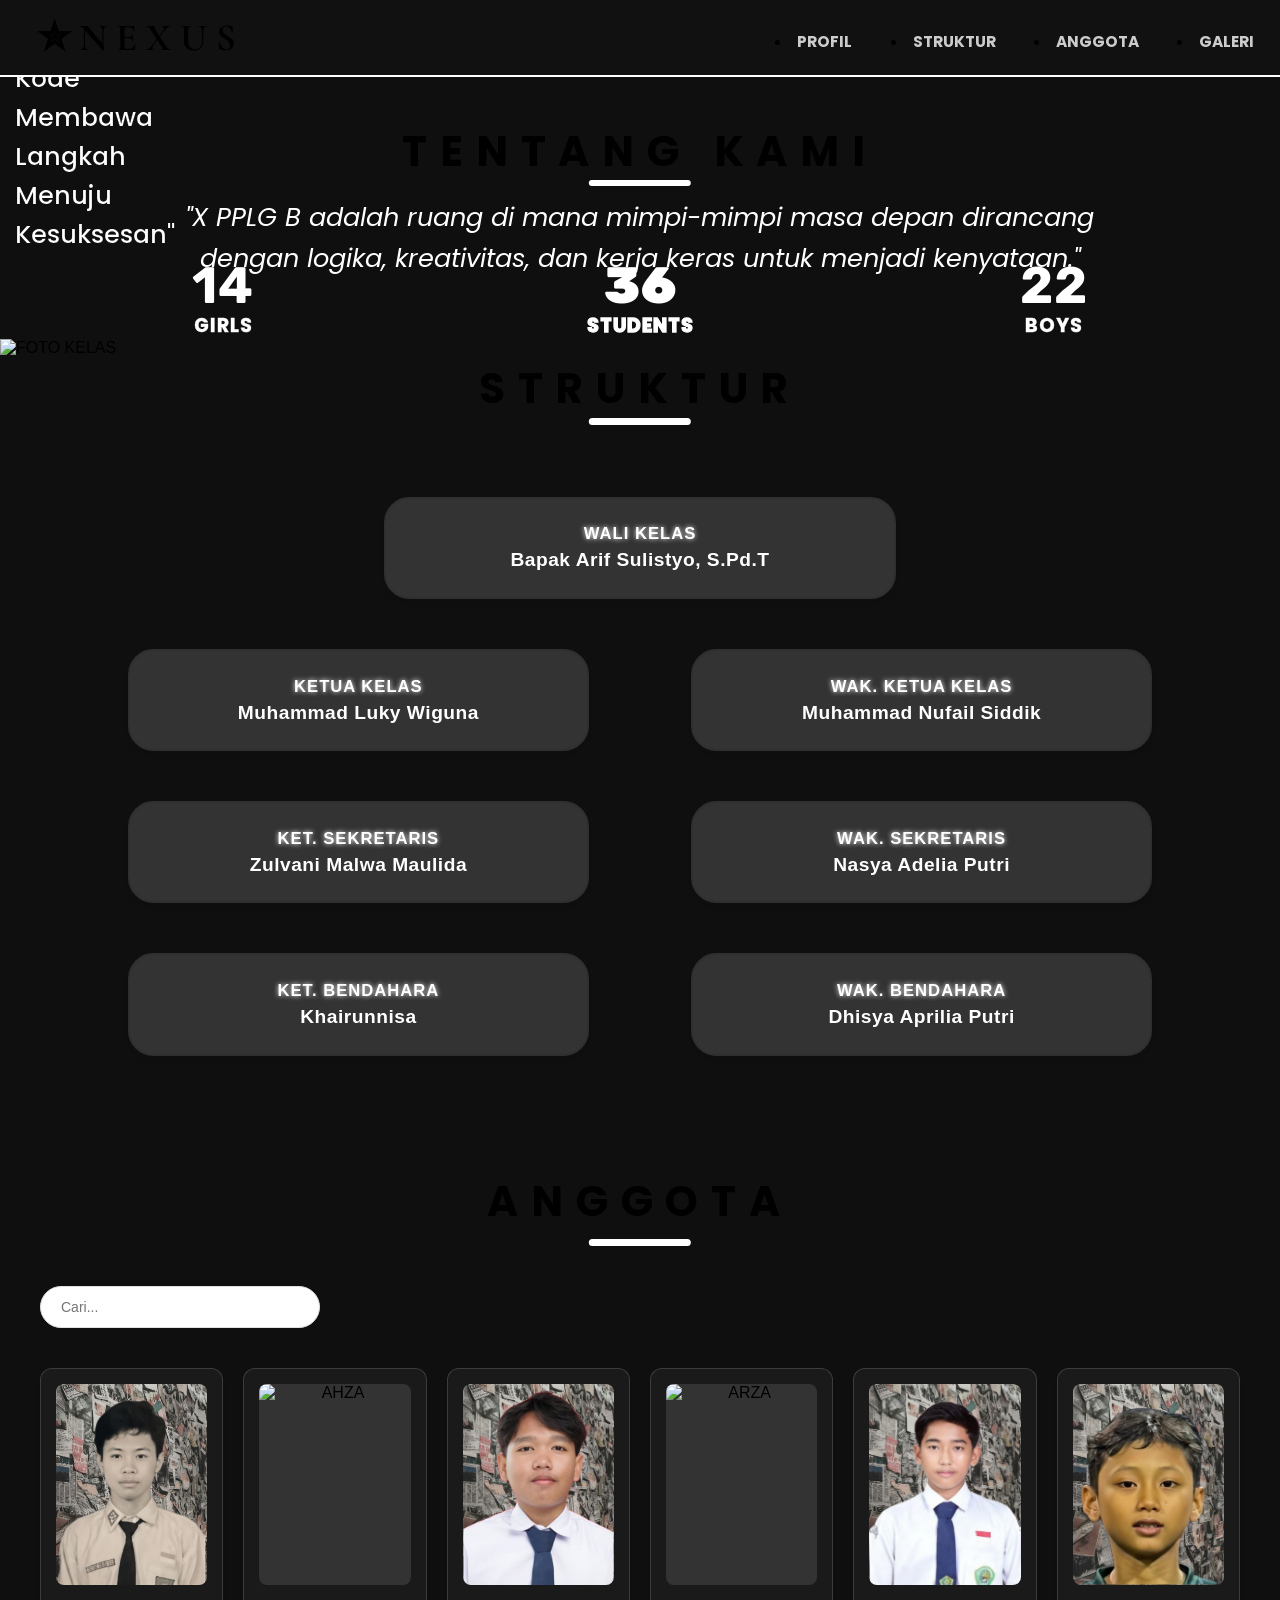
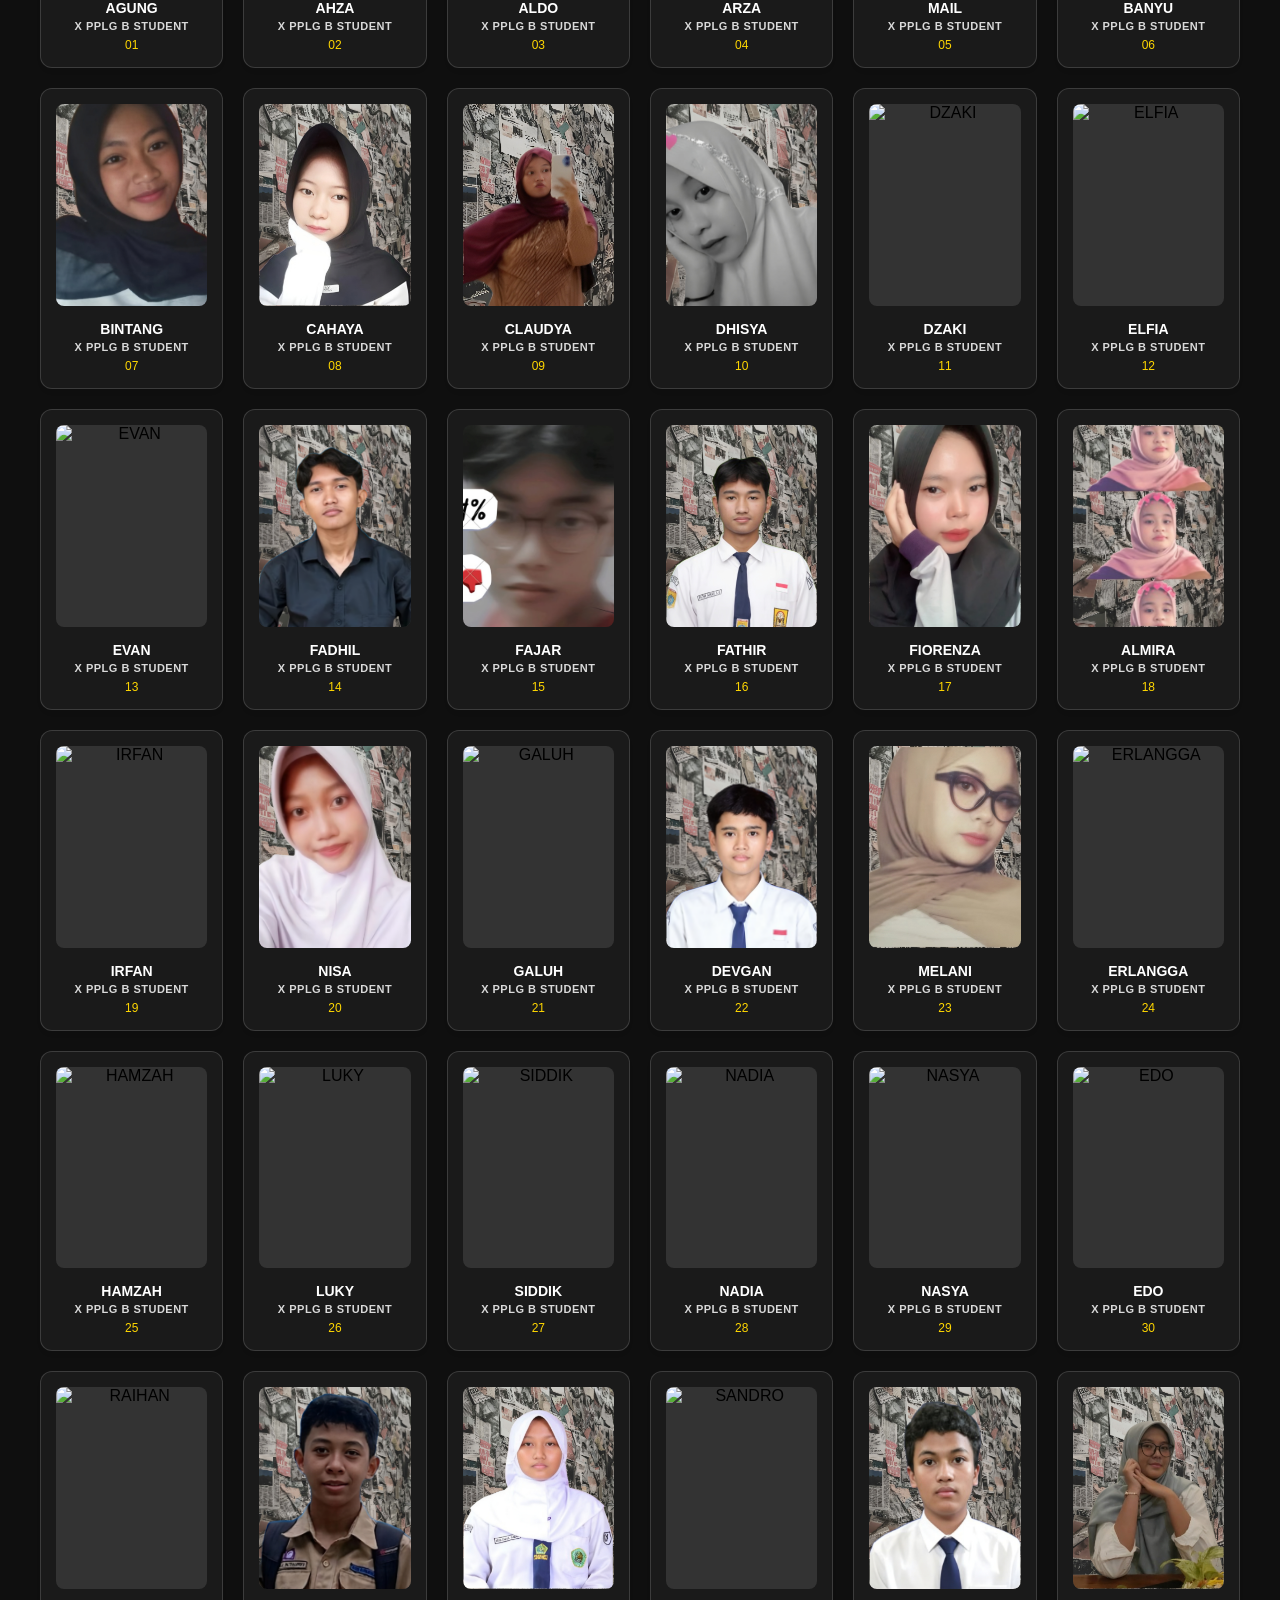
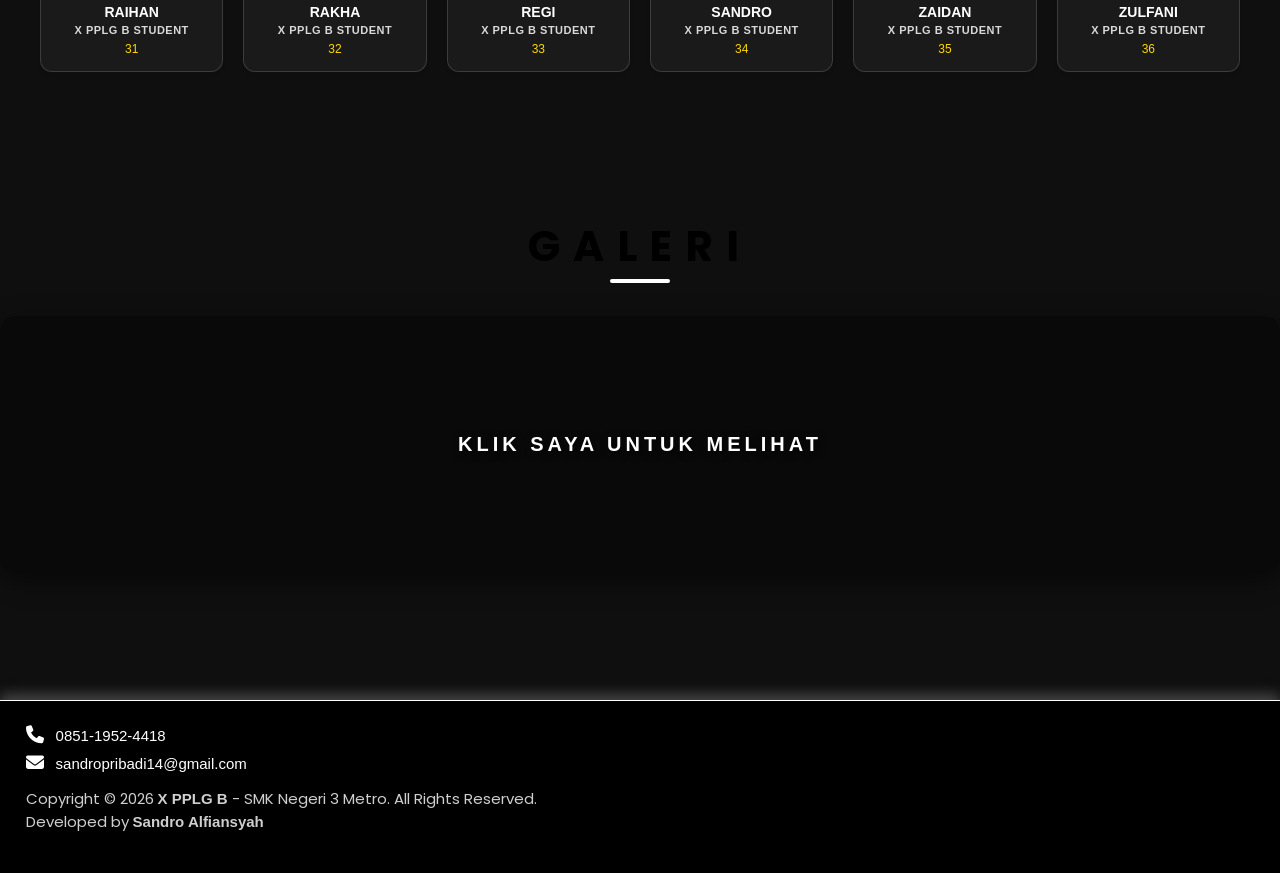
==== index.html @ f5f644b6 "Rename head.html to index.html" ====
<!DOCTYPE html>
<html lang="id">
<head>
  <meta charset="UTF-8">
  <meta name="viewport" content="width=device-width, initial-scale=1.0">
  <meta http-equiv="X-UA-Compatible" content="ie=edge">
  <link rel="stylesheet" href="style.css">
  <link rel="stylesheet" href="https://cdnjs.cloudflare.com/ajax/libs/font-awesome/6.7.2/css/all.min.css">
  <title>Nexus X PPLG B SMKN 3 Metro | Anggota Kelas, Perangkat & Galeri Foto</title>
   <meta name="description" content="Website resmi kelas X PPLG B Nexus SMKN 3 Metro yang berisi daftar anggota siswa, perangkat kelas, galeri foto, jadwal, dan informasi kelas.">
   <meta name="keywords" content="Nexus X PPLG B, SMKN 3 Metro, PPLG, anggota kelas, perangkat kelas, galeri foto">
   <meta name="author" content=" nexus x pplg b smk negeri 3 metro">
</head>
<body>
  <header class="head">
     <nav class="navbar">
      <li><a href="#profil"> PROFIL</a></li>
      <li><a href="#struktur"> STRUKTUR</a></li>
      <li><a href="#anggota"> ANGGOTA</a></li>
      <li><a href="#galeri"> GALERI</a></li>
    </nav>
  <div class="kelas">✮ N E X U S</div>
  </header>
  <section id="profil">
     <div class="foto1">
       <img src="/png/foto-kelas.png" alt="foto-kelas">
       <p class="p0">OFFICIAL WEBSITE</p>
       <p class="p1">WELCOME TO</p>
       <p class="p2">X PPLG 2</p>
       <p class="p3">ANGKATAN <span class="tahun">2026/2027</span></p>
       <div class="instagram">
         <a href="https://www.instagram.com/nexusclassb._?igsh=MXdsYm1zbzM0ajNnZg== target="_blank class="logo-instagram">
         </a>
         <a href="" target="_blank" class="logo-tiktok"></a>
        </div>
       <p class="kata-kata">"Setiap Baris Kode Membawa Langkah Menuju Kesuksesan"</p>
     </div>
     <div class="tentang-kami">
       <p class="tentang">TENTANG KAMI</p>
       <p class="kata1">"X PPLG B adalah ruang di mana mimpi-mimpi masa depan dirancang dengan logika, kreativitas, dan kerja keras untuk menjadi kenyataan."</p>
     </div>
     <div class="data-siswa">
       <img src="/png/foto-kelas2.png" alt="FOTO KELAS">
       <div class="total1">
          <h1 class="angka1">36</h1>
          <p class="siswa1">STUDENTS</p>
       </div>
       <div class="total2">
           <h1 class="girl1">14</h1>
           <p class="girl2">GIRLS</p>
       </div>
       <div class="total3">
         <h1 class="boys1">22</h1>
         <p class="boys2">BOYS</p>
       </div>
     </div>
  </section>
  <section id="struktur">
    <div class="struktur1">
      <p class="struktur2">STRUKTUR</p>
    </div>
    <div class="struktur3">
      <div class="chart-container">
        <div class="row row-1">
            <div class="card">
                <div class="role">Wali Kelas</div>
                <div class="name"> Bapak Arif Sulistyo, S.Pd.T</div>
            </div>
        </div>

        <div class="row row-2">
            <div class="card">
                <div class="role">Ketua Kelas</div>
                <div class="name">Muhammad Luky Wiguna</div>
            </div>
            <div class="card">
                <div class="role">Wak. Ketua Kelas</div>
                <div class="name">Muhammad Nufail Siddik</div>
            </div>
        </div>

        <div class="row row-3">
            <div class="card">
                <div class="role">Ket. Sekretaris</div>
                <div class="name">Zulvani Malwa Maulida</div>
            </div>
            <div class="card">
                <div class="role">Wak. Sekretaris</div>
                <div class="name">Nasya Adelia Putri</div>
            </div>
        </div>

        <div class="row row-4">
            <div class="card">
                <div class="role">Ket. Bendahara</div>
                <div class="name">Khairunnisa</div>
            </div>
            <div class="card">
                <div class="role">Wak. Bendahara</div>
                <div class="name">Dhisya Aprilia Putri</div>
            </div>
        </div>
    </div>
    </div>
  </section>
  <section id="anggota">
    <div class="anggota1">
      <p class="anggota2">ANGGOTA</p>
    </div>
    <div class="container">
        <div class="top-section">
            <div class="search-area">
                <input type="text" placeholder="Cari...">
            </div>
        </div>

        <div class="grid-squad">
            
            <div class="card">
                <div class="photo-frame">
                    <img src="/siswa/agung.png" alt="AGUNG">
                </div>
                <div class="member-name">AGUNG</div>
                <div class="member-role">X PPLG B Student</div>
                <div class="member-absen">01</div>
            </div>

            <div class="card">
                <div class="photo-frame">
                    <img src="/siswa/ahza.png" alt="AHZA">
                </div>
                <div class="member-name">AHZA</div>
                <div class="member-role">X PPLG B Student</div>
                <div class="member-absen">02</div>
            </div>

            <div class="card">
                <div class="photo-frame">
                    <img src="/siswa/aldo.png" alt="ALDO">
                </div>
                <div class="member-name">ALDO</div>
                <div class="member-role">X PPLG B Student</div>
                <div class="member-absen">03</div>
            </div>

            <div class="card">
                <div class="photo-frame">
                    <img src="/siswa/arza.png" alt="ARZA">
                </div>
                <div class="member-name">ARZA</div>
                <div class="member-role">X PPLG B Student</div>
                <div class="member-absen">04</div>
            </div>

            <div class="card">
                <div class="photo-frame">
                    <img src="/siswa/mail.png" alt="MAIL">
                </div>
                <div class="member-name">MAIL</div>
                <div class="member-role">X PPLG B Student</div>
                <div class="member-absen">05</div>
            </div>
            <div class="card">
                <div class="photo-frame">
                    <img src="/siswa/banyu.png" alt="BANYU">
                </div>
                <div class="member-name">BANYU</div>
                <div class="member-role">X PPLG B Student</div>
                <div class="member-absen">06</div>
            </div>
            <div class="card">
                <div class="photo-frame">
                    <img src="/siswa/bintang.png" alt="BINTANG">
                </div>
                <div class="member-name">BINTANG</div>
                <div class="member-role">X PPLG B Student</div>
                <div class="member-absen">07</div>
            </div>            
            <div class="card">
                <div class="photo-frame">
                    <img src="/siswa/cahaya.png" alt="CAHAYA">
                </div>
                <div class="member-name">CAHAYA</div>
                <div class="member-role">X PPLG B Student</div>
                <div class="member-absen">08</div>
            </div>
            <div class="card">
                <div class="photo-frame">
                    <img src="/siswa/claudya.png" alt="CLAUDYA">
                </div>
                <div class="member-name">CLAUDYA</div>
                <div class="member-role">X PPLG B Student</div>
                <div class="member-absen">09</div>
            </div>
            <div class="card">
                <div class="photo-frame">
                    <img src="/siswa/dihsya.jpg" alt="DHISYA">
                </div>
                <div class="member-name">DHISYA</div>
                <div class="member-role">X PPLG B Student</div>
                <div class="member-absen">10</div>
            </div>
            <div class="card">
                <div class="photo-frame">
                    <img src="/siswa/dzaki.png" alt="DZAKI">
                </div>
                <div class="member-name">DZAKI</div>
                <div class="member-role">X PPLG B Student</div>
                <div class="member-absen">11</div>
            </div>
            <div class="card">
                <div class="photo-frame">
                    <img src="/siswa/elfia.png" alt="ELFIA">
                </div>
                <div class="member-name">ELFIA</div>
                <div class="member-role">X PPLG B Student</div>
                <div class="member-absen">12</div>
            </div>
            <div class="card">
                <div class="photo-frame">
                    <img src="/siswa/ervan.png" alt="EVAN">
                </div>
                <div class="member-name">EVAN</div>
                <div class="member-role">X PPLG B Student</div>
                <div class="member-absen">13</div>
            </div>
            <div class="card">
                <div class="photo-frame">
                    <img src="/siswa/fadhil.png" alt="FADHIL">
                </div>
                <div class="member-name">FADHIL</div>
                <div class="member-role">X PPLG B Student</div>
                <div class="member-absen">14</div>
            </div>
            <div class="card">
                <div class="photo-frame">
                    <img src="/siswa/fajar.png" alt="FAJAR">
                </div>
                <div class="member-name">FAJAR</div>
                <div class="member-role">X PPLG B Student</div>
                <div class="member-absen">15</div>
            </div>
            <div class="card">
                <div class="photo-frame">
                    <img src="/siswa/fathir.png" alt="FATHIR">
                </div>
                <div class="member-name">FATHIR</div>
                <div class="member-role">X PPLG B Student</div>
                <div class="member-absen">16</div>
            </div>
            <div class="card">
                <div class="photo-frame">
                    <img src="/siswa/fiorenza.png" alt="FIORENZA">
                </div>
                <div class="member-name">FIORENZA</div>
                <div class="member-role">X PPLG B Student</div>
                <div class="member-absen">17</div>
            </div>
            <div class="card">
                <div class="photo-frame">
                    <img src="/siswa/almira.png" alt="ALMIRA">
                </div>
                <div class="member-name">ALMIRA</div>
                <div class="member-role">X PPLG B Student</div>
                <div class="member-absen">18</div>
            </div>
            <div class="card">
                <div class="photo-frame">
                    <img src="/siswa/irfan.png" alt="IRFAN">
                </div>
                <div class="member-name">IRFAN</div>
                <div class="member-role">X PPLG B Student</div>
                <div class="member-absen">19</div>
            </div>
            <div class="card">
                <div class="photo-frame">
                    <img src="/siswa/nisa.png" alt="NISA">
                </div>
                <div class="member-name">NISA</div>
                <div class="member-role">X PPLG B Student</div>
                <div class="member-absen">20</div>
            </div>
            <div class="card">
                <div class="photo-frame">
                    <img src="/siswa/galuh.png" alt="GALUH">
                </div>
                <div class="member-name">GALUH</div>
                <div class="member-role">X PPLG B Student</div>
                <div class="member-absen">21</div>
            </div>
            <div class="card">
                <div class="photo-frame">
                    <img src="/siswa/devgan.png" alt="DEVGAN">
                </div>
                <div class="member-name">DEVGAN</div>
                <div class="member-role">X PPLG B Student</div>
                <div class="member-absen">22</div>
            </div>
            <div class="card">
                <div class="photo-frame">
                    <img src="/siswa/melani.png" alt="MELANI">
                </div>
                <div class="member-name">MELANI</div>
                <div class="member-role">X PPLG B Student</div>
                <div class="member-absen">23</div>
            </div>
            <div class="card">
                <div class="photo-frame">
                    <img src="/siswa/erlangga.png" alt="ERLANGGA">
                </div>
                <div class="member-name">ERLANGGA</div>
                <div class="member-role">X PPLG B Student</div>
                <div class="member-absen">24</div>
            </div>
            <div class="card">
                <div class="photo-frame">
                    <img src="/siswa/hamzah.png" alt="HAMZAH">
                </div>
                <div class="member-name">HAMZAH</div>
                <div class="member-role">X PPLG B Student</div>
                <div class="member-absen">25</div>
            </div>
            <div class="card">
                <div class="photo-frame">
                    <img src="/siswa/luky.png" alt="LUKY">
                </div>
                <div class="member-name">LUKY</div>
                <div class="member-role">X PPLG B Student</div>
                <div class="member-absen">26</div>
            </div>
            <div class="card">
                <div class="photo-frame">
                    <img src="/siswa/siddik.png" alt="SIDDIK">
                </div>
                <div class="member-name">SIDDIK</div>
                <div class="member-role">X PPLG B Student</div>
                <div class="member-absen">27</div>
            </div>
            <div class="card">
                <div class="photo-frame">
                    <img src="/siswa/nadia.png" alt="NADIA">
                </div>
                <div class="member-name">NADIA</div>
                <div class="member-role">X PPLG B Student</div>
                <div class="member-absen">28</div>
            </div>
            <div class="card">
                <div class="photo-frame">
                    <img src="/siswa/nasya.png" alt="NASYA">
                </div>
                <div class="member-name">NASYA</div>
                <div class="member-role">X PPLG B Student</div>
                <div class="member-absen">29</div>
            </div>
            <div class="card">
                <div class="photo-frame">
                    <img src="/siswa/edo.png" alt="EDO">
                </div>
                <div class="member-name">EDO</div>
                <div class="member-role">X PPLG B Student</div>
                <div class="member-absen">30</div>
            </div>
            <div class="card">
                <div class="photo-frame">
                    <img src="/siswa/raihan.png" alt="RAIHAN">
                </div>
                <div class="member-name">RAIHAN</div>
                <div class="member-role">X PPLG B Student</div>
                <div class="member-absen">31</div>
            </div>
            <div class="card">
                <div class="photo-frame">
                    <img src="/siswa/rakha.png" alt="RAKHA">
                </div>
                <div class="member-name">RAKHA</div>
                <div class="member-role">X PPLG B Student</div>
                <div class="member-absen">32</div>
            </div>
            <div class="card">
                <div class="photo-frame">
                    <img src="/siswa/regi.png" alt="REGI">
                </div>
                <div class="member-name">REGI</div>
                <div class="member-role">X PPLG B Student</div>
                <div class="member-absen">33</div>
            </div>
            <div class="card">
                <div class="photo-frame">
                    <img src="/siswa/sandro.png" alt="
                    SANDRO">
                </div>
                <div class="member-name">SANDRO</div>
                <div class="member-role">X PPLG B Student</div>
                <div class="member-absen">34</div>
            </div>
            <div class="card">
                <div class="photo-frame">
                    <img src="/siswa/zaidan.png" alt="ZAIDAN">
                </div>
                <div class="member-name">ZAIDAN</div>
                <div class="member-role">X PPLG B Student</div>
                <div class="member-absen">35</div>
            </div>
            <div class="card">
                <div class="photo-frame">
                    <img src="/siswa/zulfani.png" alt="ZULFANI">
                </div>
                <div class="member-name">ZULFANI</div>
                <div class="member-role">X PPLG B Student</div>
                <div class="member-absen">36</div>
            </div>
        </div>
    </div>
  </section>
  <section id="galeri">
    <div class="galeri1">
      <p class="galeri2">GALERI</p>
      </div>
      <a href="https://drive.google.com/drive/folders/1QvJP_vHhAz7s9W4N7NIFPD74u-HfNa0y" target="_blank" class="gallery-card">
           <span class="gallery-title">KLIK SAYA UNTUK MELIHAT</span>
                </a>
  </section>
  <footer class="footer">
    <div class="footer-content">
        <div class="contact">
            <a href="https://wa.me/6285119524418" class="contact-item">
              <i class="fa-solid fa-phone"></i>
                <span>0851-1952-4418</span>
            </a>
            <a href="mailto:sandropribadi14@gmail.com" class="contact-item">
                <i class="fa-solid fa-envelope"></i>
                <span>sandropribadi14@gmail.com</span>
            </a>
        </div>
        <p class="copyright">
           Copyright &copy; 2026 <strong>X PPLG B</strong> - SMK Negeri 3 Metro. All Rights Reserved.<br>Developed by <strong>Sandro Alfiansyah</strong></p>
        </p>
    </div>
</footer>
</body>
<script src="main.js"></script>
</html>
---- style.css ----
@import url('https://fonts.googleapis.com/css2?family=Cormorant+Garamond:wght@700&family=Poppins:wght@400;600&display=swap');
@import url('https://fonts.googleapis.com/css2?family=Poppins:wght@400;500;600;700;800&display=swap');
@import url('https://fonts.googleapis.com/css2?family=Anton&display=swap');
@import url('https://fonts.googleapis.com/css2?family=Rubik:wght@900&display=swap');
@import url('https://fonts.googleapis.com/css2?family=Poppins:wght@700&display=swap');
*{
    margin: 0;
    padding: 0;
    box-sizing: border-box;
}
@keyframes warna1{
    0%{
        color: #FFFFFF;
        -webkit-text-stroke: 1.5px #FFFFFF;
        text-shadow: 0 0 5px #FFFFFF,
                     0 0 10px #FFFFFF,
                     0 0 15x #FFFFFF;
    }
    50%{
       color:   #9E9E9E;
       -webkit-text-stroke: 1.5px  #9E9E9E;
       text-shadow: 0 0 5px  #9E9E9E,
                    0 0 10px  #9E9E9E,
                    0 0 15px #9E9E9E;
    }
    100%{
        color: #FFFFFF;
        -webkit-text-stroke: 1.5px #FFFFFF;
        text-shadow: 0 0 5px #FFFFFF ,
                     0 0 10px #FFFFFF,
                     0 0 15px #FFFFFF;
                    
    }
}
.head{
   z-index: 1000;
   position: relative;
   width:100%;
   min-height: 6vw;
   background: #111111;
   display:flex;
   align-items:center;
   justify-content:flex-start;
   padding:0 2%;
   position:fixed;
   top:0;
   left:0;
   border-bottom: 0.2vw solid #ffffff;
}
.kelas{
    font-family: 'Cormorant Garamond', serif;
    font-size: 3vw;
    padding-left: auto;
    position: absolute;
    justify-content: flex-start;
    display: flex;
    padding: 0 1%;
    animation: warna1 9s infinite;
    font-weight: bold;
}
.navbar{
  position: fixed;
  display: flex;
  gap: 3vw;
  margin-left: auto;
  position: absolute;
  margin-top: 8px;
  justify-content: flex-end;
  right: 0;
  padding: 0 2%;
}
.navbar a{
  list-style: none;
  position: relative;
  text-decoration: none;
  color: white;
  font-size: clamp(13px, 1.2vw, 25px);
  font-family: 'Poppins', sans-serif;
  font-weight: bold;
  text-transform: capitalize;
  transition: 0.5s;
}
.navbar a{
  position: relative;
  color: #ccc;
  text-decoration: none;
  transition: 0.3s;
}
.navbar a::after{
  content: "";
  position: absolute;
  left: 0;
  bottom: 1%;
  width: 0;
  height: 10%;
  background: #fff;
  transition: 0.3s;
}
.navbar a:hover{
    color: #fff;
}
.navbar a:hover::after,
.navbar a.aktive::after{
    width: 100%;
}
.profil{
  position: relative;
  display: inline-block;
  width: clamp(50px, 5vw, 50px);
}
.welcome{
  position: relative;
}
.foto1 img{
 position: relative;
 width: 100%;
 display: block;
 background: black;
}
.p1{
  font-family: 'Anton', sans-serif;
  display: flex;
  position: absolute;
  -webkit-text-stroke: 2px white;
  font-size: 6vw;
  letter-spacing: 1vw;
  color: white;
  top: 50%;
  left: 50%;
  transform: translate(-50%, -50%);
}
.p2{
  font-family: 'Anton', sans-serif;
  display: flex;
  position: absolute;
  -webkit-text-stroke: 2px white;
  font-size: 5.5vw;
  letter-spacing: 1vw;
  top: 67%;
  left: 50%;
  transform: translate(-50%, -67%);
  animation: warna3 9s infinite;
}
.p3{
  font-family: 'Anton', sans-serif;
  display: flex;
  position: absolute;
  color: white;
  -webkit-text-stroke: 0.5% white;
  font-size: 1.5vw;
  letter-spacing: 0.2vw;
  text-align: center;
  top: 75%;
  left: 50%;
  transform: translate(-50%, -75%);
}
.foto1{
  position: relative;
  display: inline-block;
}
.p0{
  position: absolute;
  color:  #14B8A6;
  font-family: 'Poppins', sans-serif;
  font-weight: 700;
  display: flex;
  left: 50%;
  transform: translate(-50%, -50%);
  top: 37%;
  -webkit-text-stroke: 0.01px white;
  font-size: 1.9vw;
  border: 2px solid #14B8A6;
  background: #00000080;
  padding-right: 2vw;
  padding-left: 2vw;
  padding-bottom: 0.3vw;
  padding-top: 0.3vw;
  border-radius: 5vw;
}
.logo-instagram{
  position: absolute;
  background-image: url('/png/logo-ig.png');
  background-position: flex-start;
  background-size: cover;
  display: block;
  aspect-ratio: 1/1;
  width: 5vw;
  margin-top: -12vw;
  margin-left: 43vw;
  border-radius: 3vw;
  opacity: 0.8;
}
.logo-tiktok{
  position: absolute;
  background-image: url('/png/tiktok-logo.png');
  background-position: flex-start;
  background-size: cover;
  display: block;
  aspect-ratio: 1/1;
  width: 5vw;
  margin-top: -12vw;
  margin-left: 52vw;
  border-radius: 3vw;
  opacity: 0.8;
}
.kata-kata{
  position: absolute;
  -webkit-text-stroke: 0.2px black;
  top: 80%; 
 transform: translate(-50%, -50%);
  left: 50%;
  text-align: center;
  width: 100%;
  font-family: 'Poppins', sans-serif;
  font-weight: 500;
  color: white;
  font-size: 2vw;
  padding: 0 15px; 
  box-sizing: border-box;
  margin-top: 8vw;
}
body{
  background: #0F0F0F;
}
.tentang-kami {
  text-align: center;
  padding-top: 8%;
  padding-bottom: 50px;
  width: 100%;
}
.tentang {
  letter-spacing: 1vw;
  font-size: 3.3vw;
  font-family: 'Poppins', sans-serif;
  font-weight: 700;
  text-align: center;
  animation: warna3 9s infinite;
  display: inline-block;
  position: relative;
  padding-bottom: 0.2vw;
  margin-bottom: 1px;
}

@keyframes warna3 {
    0%   { color: #FFFFFF; -webkit-text-stroke: 1.3px #FFFFFF; }
    50%  { color: #9E9E9E;    -webkit-text-stroke: 1.3px #9E9E9E; }
    100% { color: #FFFFFF; -webkit-text-stroke: 1.3px #FFFFFF; }
}
.tentang::after {
    content: "";
    position: absolute;
    left: 50%;
    transform: translateX(-50%);
    bottom: 0;
    width: 8vw;
    height: 0.5vw;
    color: #ffffff;
    border-radius: 10px;
    background: #ffffff;
    animation: warna4 9s infinite;
}
@keyframes warna4 {
    0% {
        background: #ffffff;
    }
    50% {
        background: #9E9E9E;
    }
    100% {
        background: #ffffff;
    }
}
.kata1 {
  font-family: 'Poppins', sans-serif;
  color: white; 
  font-size: 2vw;
  max-width: 78%;
  margin: 10px auto;
  line-height: 1.6;
  padding: 0 15px;
  font-style: italic;
}
.data-siswa{
  position: relative;
  display: inline-block;
  margin-top: -8%;
  width: 100vw;
}
.data-siswa img{
 position: relative;
 width: 100%;
 height: auto;
 align-items: center;
 display: block;
 margin-top: 8%;
}
.total1{
  position: absolute;
  top: 50%;
  left: 50%;
  transform: translate(-50%, -50%);
  color: white;
}
.angka1{
  font-family: "Rubik", sans-serif;
  font-weight: 900;
  font-size: 4vw;
  letter-spacing: 1px;
  color: #fff;
  text-align: center;
}
.siswa1{
  font-family: "Poppins", sans-serif;
  font-weight: 700;
  font-size: 1.5vw;
  letter-spacing: 1px;
  text-align: center;
  color: white;
  margin-top: -5px;
 -webkit-text-stroke: 0.1vw white;
}
.total2{
 position: absolute;
 top: 50%;
 left: 15%;
 transform: translateY(-50%);
}
.girl1{
  font-family: "Rubik", sans-serif;
  font-weight: bold;
  font-size: 4vw;
  letter-spacing: 1px;
  color: #fff;
}
.girl2{
  font-family: "Poppins", sans-serif;
  font-weight: 700;
  font-size: 1.5vw;
  letter-spacing: 1px;
  color: white;
  margin-top: -5px;
  text-align: center;
  -webkit-text-stroke: 0.4px white;
}
.total3{
 position: absolute;
 top: 50%;
 right: 15%;
 transform: translateY(-50%);
}
.boys1{
  font-family: "Rubik", sans-serif;
  font-weight: bold;
  font-size: 4vw;
  letter-spacing: 1px;
  color: #fff;
}
.boys2{
  font-family: "Poppins", sans-serif;
  font-weight: 700;
  font-size: 1.5vw;
  letter-spacing: 1px;
  color: white;
  margin-top: -5px;
  text-align: center;
  -webkit-text-stroke: 0.4px white;
}
.struktur1 {
  text-align: center;
  padding-top: -10%;
  padding-bottom: -20%;
  width: 100%;
}
.struktur2 {
  letter-spacing: 1vw;
  font-size: 3.3vw;
  font-family: 'Poppins', sans-serif;
  font-weight: 700;
  text-align: center;
  animation: warna3 9s infinite;
  display: inline-block;
  position: relative;
  padding-bottom: 5px;
  margin-bottom: 8px;
}
.struktur2::after {
    content: "";
    position: absolute;
    left: 50%;
    transform: translateX(-50%);
    bottom: 0;
    width: 8vw;
    height: 0.5vw;
    border-radius: 10px;
    background: white;
    animation: warna4 9s infinite;
}
@import url('https://googleapis.com');

* {
    box-sizing: border-box;
}

.struktur3 {
    background-color: #0F0F0F;
    color: white;
    font-family: 'Rajdhani', sans-serif;
    display: flex;
    flex-direction: column;
    align-items: center;
    padding: 5vw 20px;
    margin: 0;
    overflow-x: hidden;
}

.chart-container {
    display: flex;
    flex-direction: column;
    align-items: center;
    width: 80vw;
}

.chart-container .row {
    display: flex;
    justify-content: center;
    gap: 8vw;
    width: 100%;
    margin-bottom: 50px;
    position: relative;
}

.chart-container .row-1 {
    margin-bottom: 50px;
}

.chart-container .card {
   background-color: #333333;
   border-radius: 2vw;
   padding: 2.5% 25px;
   text-align: center;
   width: 40vw;
   height: 2%;
   position: relative;
   z-index: 2;
   transition: transform 0.3s ease;
   border: 2px solid #2F2F2F;
   animation: 
   fadeInUp 1s cubic-bezier(0.25, 1, 0.5, 1) forwards, 
   cardGlowAndFade 4s infinite ease-in-out 1s;
}

.chart-container .card:hover {
    transform: scale(1.05) !important;
}

.chart-container .card .role {
    font-family: 'Orbitron', sans-serif;
    font-size: 1.3vw;
    color: white;
    margin-top: 0;
    margin-bottom: 5px;
    padding: 0;
    text-transform: uppercase;
    letter-spacing: 1px;
    text-shadow: 0 0 5px white;
    line-height: normal;
    font-weight: bold;
}

.chart-container .card .name {
    font-size: 1.5vw;
    font-weight: 700;
    word-wrap: break-word;
    letter-spacing: 0.5px;
    margin: 0;
    padding: 0;
    line-height: normal;
    font-weight: bold;
}

@keyframes fadeInUp {
    from {
        opacity: 0;
        transform: translateY(30px);
    }
    to {
        opacity: 1;
        transform: translateY(0);
    }
}

@keyframes cardGlowAndFade {
    0% {
        border-color: #FFFFFF;
        box-shadow: 0 0 10px #FFFFFF;
        opacity: 0.7;
    }
    50% {
        border-color: #9E9E9E;
        box-shadow: 0 0 18px #9E9E9E;
        opacity: 1;
    }
    100% {
        border-color: #FFFFFF;
        box-shadow: 0 0 10px #FFFFFF;
        opacity: 0.7;
    }
}

@media (max-width: 600px) {
    .chart-container .row {
        gap: 15px;
        margin-bottom: 35px;
    }
    .chart-container .row-1 {
        margin-bottom: 35px;
    }
    .chart-container .card {
        padding: 12px 10px;
        min-width: 140px;
    }
}
.anggota1{
  text-align: center;
  padding-top: -10%;
  padding-bottom: -15%;
  width: 100%;
}
.anggota2{
  letter-spacing: 1vw;
  font-size: 3.3vw;
  font-family: 'Poppins', sans-serif;
  font-weight: 700;
  text-align: center;
  animation: warna3 9s infinite;
  display: inline-block;
  position: relative;
  padding-bottom: 5px;
  margin-bottom: 8px;
}
.anggota2::after{
  content: "";
  position: absolute;
  left: 50%;
  transform: translateX(-50%);
  bottom: -8px;
  width: 8vw;
  height: 0.5vw;
  background: #FFFFFF;
  border-radius: 10px;
  animation: warna4 9s infinite;
}
@keyframes warna4 {
    0%   { background: #FFFFFF; -webkit-text-stroke: 1.3px #FFFFFF; }
    50%  { background: #9E9E9E;    -webkit-text-stroke: 1.3px #9E9E9E; }
    100% { background: #FFFFFF; -webkit-text-stroke: 1.3px #FFFFFF; }
}
* {
    margin: 0;
    padding: 0;
    box-sizing: border-box;
    font-family: 'Segoe UI', Tahoma, Geneva, Verdana, sans-serif;
}
nav ul {
    display: flex;
    list-style: none;
    gap: 30px;
}

nav ul li a {
    text-decoration: none;
    color: #666;
    font-size: 14px;
    font-weight: 600;
    text-transform: uppercase;
    letter-spacing: 1px;
    transition: color 0.3s;
}

nav ul li a:hover {
    color: #000;
}

.container {
    width: 100%;
    max-width: 100%;
    margin: 0;
    margin-top: 0;
    padding: 40px 40px;
}
.top-section {
    display: flex;
    justify-content: space-between;
    align-items: center;
    margin-bottom: 40px;
    flex-wrap: wrap;
    gap: 20px;
    width: 100px;
}

.title-area .subtitle {
    color: #2b4c7e;
    font-size: 12px;
    font-weight: 700;
    letter-spacing: 2px;
    text-transform: uppercase;
    margin-bottom: 5px;
}

.title-area h1 {
    font-size: 36px;
    font-weight: 900;
    color: #0b1a30;
    text-transform: uppercase;
    font-style: italic;
    border-bottom: 4px solid #2b4c7e;
    display: inline-block;
    padding-bottom: 5px;
}

.search-area input {
    padding: 12px 20px;
    width: 280px;
    border: 1px solid #e0e0e0;
    border-radius: 25px;
    font-size: 14px;
    outline: none;
    transition: border-color 0.3s;
}

.search-area input:focus {
    border-color: #2b4c7e;
}

.grid-squad {
    display: grid;
    grid-template-columns: repeat(auto-fit, minmax(180px, 1fr));
    gap: 20px;
    justify-content: center;
}

.card {
    background: #1A1A1A;
    border-radius: 12px;
    border: 1px solid rgba(255, 255, 255, 0.15);
    box-shadow: 0 4px 6px rgba(0,0,0,0.02);
    padding: 15px;
    transition: transform 0.3s, box-shadow 0.3s;
    display: flex;
    flex-direction: column;
    align-items: center; 
    text-align: center;
}

.card:hover {
    transform: translateY(-5px);
    box-shadow: 0 10px 15px rgba(0,0,0,0.05);
}

.photo-frame {
    width: 100%;
    aspect-ratio: 3 / 4; 
    background-color: #333333; 
    border-radius: 8px;
    overflow: hidden;
    margin-bottom: 15px;
    display: flex;
    align-items: flex-end;
    justify-content: center;
}

.photo-frame img {
    width: 100%;
    height: 100%;
    object-fit: cover; 
}

.member-name {
    font-size: 14px;
    font-weight: 800;
    color: #FFFFFF;
    text-transform: uppercase;
    margin-bottom: 4px;
    width: 100%;
}

.member-role {
    font-size: 11px;
    font-weight: 600;
    color: #D9D9D9;
    text-transform: uppercase;
    letter-spacing: 0.5px;
    margin-bottom: 6px;
    width: 100%;
}

.member-absen {
    font-size: 12px;
    font-weight: 500;
    color: gold;
    width: 100%;
}

@media (max-width: 600px) {
    .top-section {
        flex-direction: column;
        align-items: center; 
        text-align: center;
    }
    .search-area input {
        width: 100%;
    }
    .title-area h1 {
        font-size: 28px;
    }
    .grid-squad {
        grid-template-columns: repeat(auto-fit, minmax(140px, 1fr));
        gap: 12px;
    }
    .member-name {
        font-size: 12px;
    }
}
.galeri1{
  text-align: center;
  padding-top: 8vw;.
  padding-bottom: 50px;
  width: 100%;
}
.galeri2{
  letter-spacing: 1vw;
  font-size: 3.3vw;
  font-family: 'Poppins', sans-serif;
  font-weight: 700;
  text-align: center;
  animation: warna3 9s infinite;
  display: inline-block;
  position: relative;
  padding-bottom: 5px;
  margin-bottom: 8px;
}
.galeri2::after{
  content: "";
  position: absolute;
  left: 50%;
  transform: translateX(-50%);
  bottom: 0;
  width: 60px;
  height: 4px;
  border-radius: 10px;
  background: #FFFFFF;
  animation: warna4 9s infinite;
}
.main-container {
    width: 100%;
    max-width: 400px;
}
.gallery-card {
  margin-top: 2vw;
  display: block;
  width: 100%;
  aspect-ratio: 5/1;
  background-image: url('/png/foto-kelas.png');
  background-size: cover;
  background-position: center;
  border-radius: 15px;
  overflow: hidden;
  text-decoration: none;
  box-shadow: 0 8px 25px rgba(0, 0, 0, 0.5);
  transition: transform 0.3s ease, box-shadow 0.3s ease;
}
.card-overlay {
    width: 100%;
    height: 100%;
    background-color: rgba(0, 0, 0, 0.4);
    display: flex;
    flex-direction: column;
    justify-content: center;
    align-items: center;
    transition: background-color 0.3s ease;
}
.gallery-title {
    color: white;
    font-size: 28px;
    font-weight: bold;
    letter-spacing: 4px;
    text-shadow: 2px 2px 8px rgba(0, 0, 0, 0.8);
}
.gallery-card:hover {
    transform: scale(1.03);
    box-shadow: 0 12px 30px rgba(0, 0, 0, 0.7);
}
.gallery-card:hover .card-overlay {
    background-color: rgba(0, 0, 0, 0.2);
}
.gallery-title{
   width: 100%;
    height: 100%;
    background-color: rgba(0, 0, 0, 0.4);
    display: flex;
    flex-direction: column;
    justify-content: center;
    text-align: center;
    transition: background-color 0.3s ease;
    font-size: clamp(15px, 2vw, 20px);
}
.footer{
    width:100%;
    margin-top: 10%;
    background:black;
    border-top: 1.5px solid white;
    color:#fff;
    padding:25px 2%;
    box-sizing:border-box;
    box-shadow: 0 -6px 12px rgba(150, 150, 150, 0.4);
}
.footer-content{
    display:flex;
    flex-direction:column;
    align-items:flex-start;
    gap:15px;
}
.contact{
    display:flex;
    flex-direction:column;
    gap:10px;
}
.contact-item{
    display:flex;
    align-items:center;
    gap:10px;
    color:#fff;
    text-decoration:none;
    font-family:'Poppins',sans-serif;
    font-size:clamp(13px,1.5vw,15px);
    transition:0.3s;
}
.contact-item:hover{
    color:#00bfff;
}
.contact-item i{
    width:20px;
    font-size:18px;
}
.copyright{
    margin:0;
    color:#cfcfcf;
    font-family:'Poppins',sans-serif;
    font-size:clamp(12px,1.4vw,15px);
}
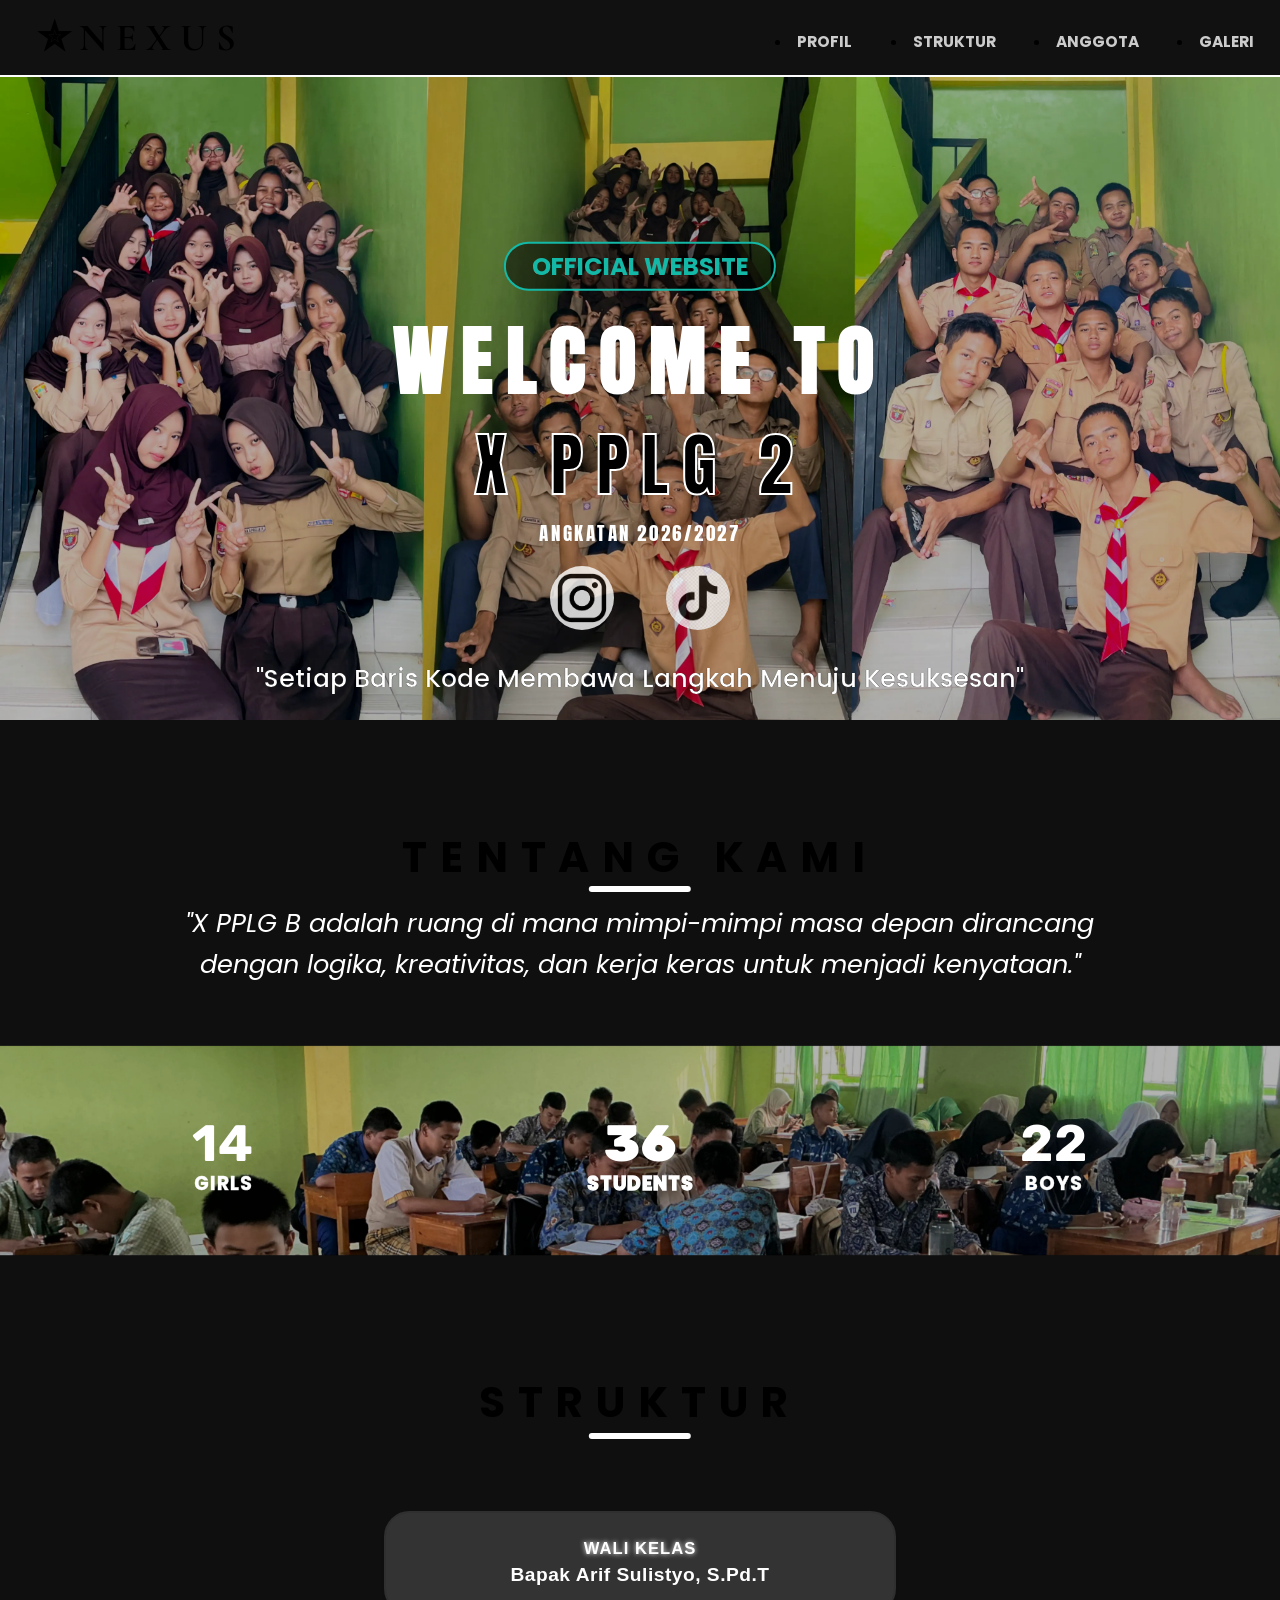
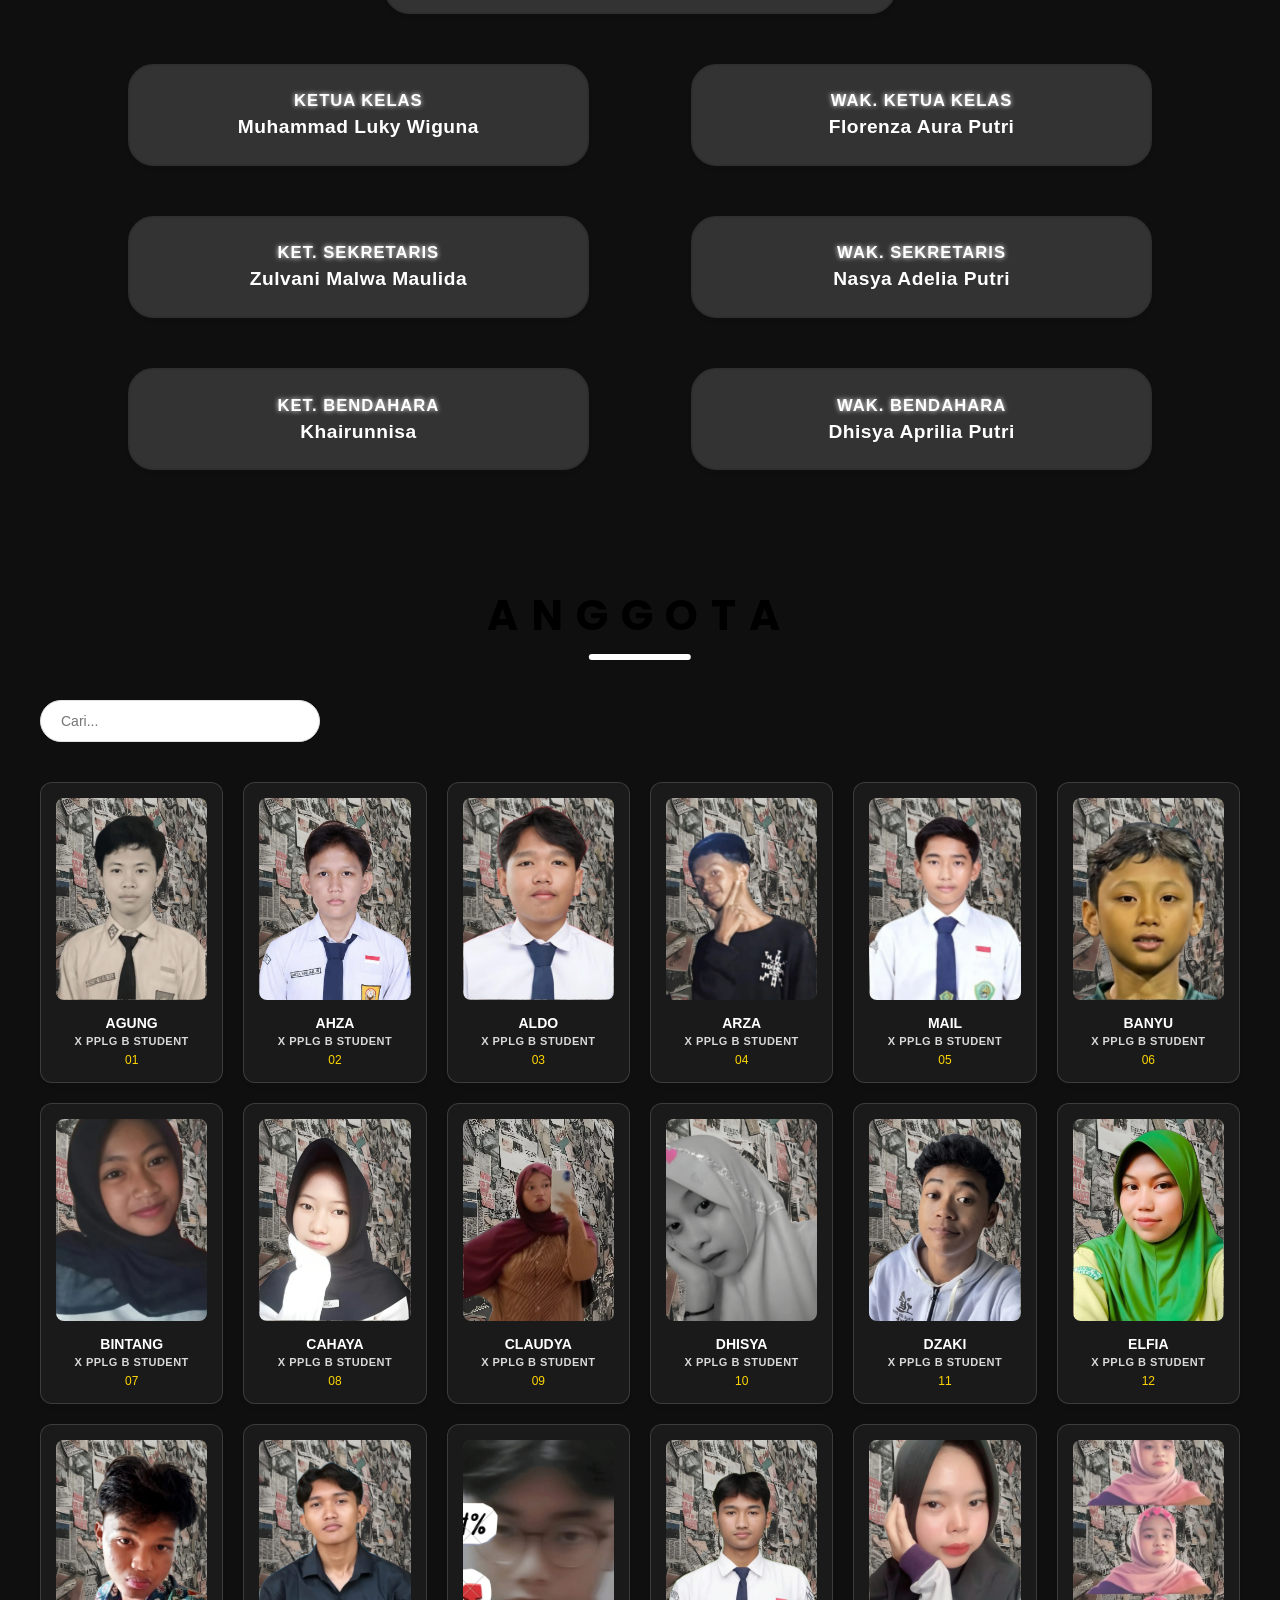
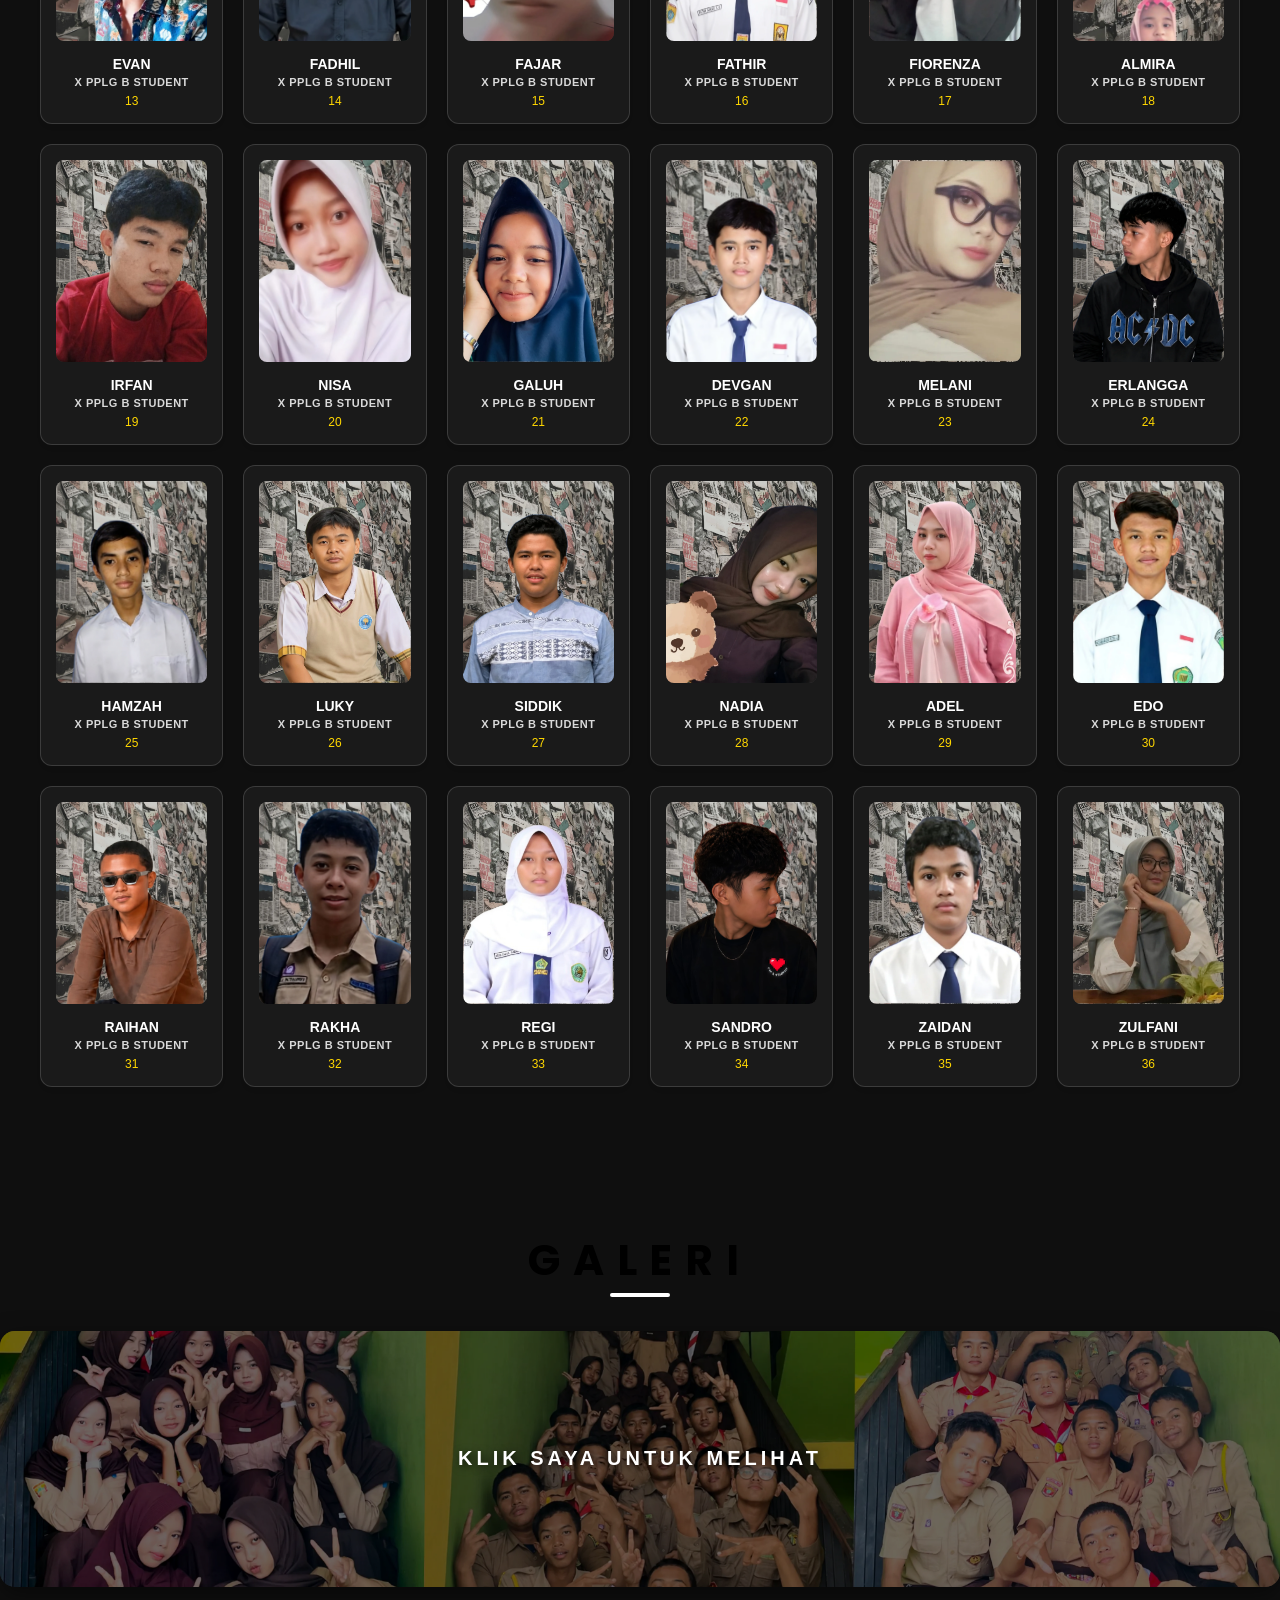
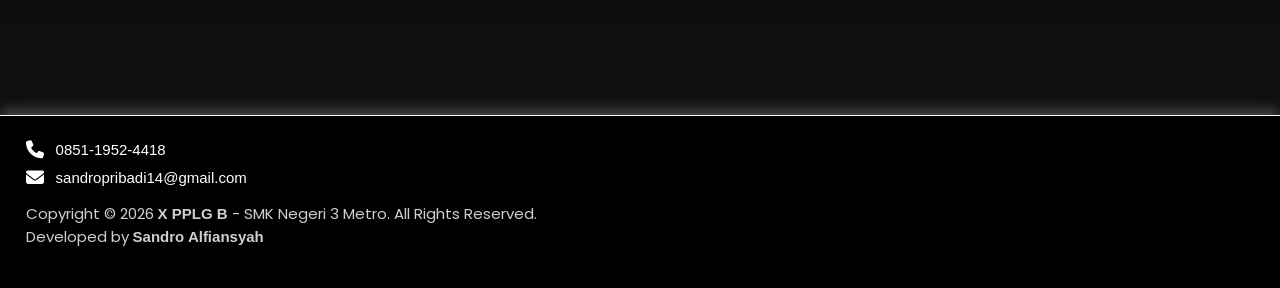
==== commit fe7bd807: "pembaruan total website kelas" ====
--- a/index.html
+++ b/index.html
@@ -23,11 +23,11 @@
   </header>
   <section id="profil">
      <div class="foto1">
-       <img src="/png/foto-kelas.png" alt="foto-kelas">
+       <img src="/png/foto-kelas.webp" alt="foto-kelas">
        <p class="p0">OFFICIAL WEBSITE</p>
        <p class="p1">WELCOME TO</p>
        <p class="p2">X PPLG 2</p>
-       <p class="p3">ANGKATAN <span class="tahun">2026/2027</span></p>
+       <p class="p3">ANGKATAN 2026/2027</p>
        <div class="instagram">
          <a href="https://www.instagram.com/nexusclassb._?igsh=MXdsYm1zbzM0ajNnZg== target="_blank class="logo-instagram">
          </a>
@@ -40,7 +40,7 @@
        <p class="kata1">"X PPLG B adalah ruang di mana mimpi-mimpi masa depan dirancang dengan logika, kreativitas, dan kerja keras untuk menjadi kenyataan."</p>
      </div>
      <div class="data-siswa">
-       <img src="/png/foto-kelas2.png" alt="FOTO KELAS">
+       <img src="/png/foto-kelas2.webp" alt="FOTO KELAS">
        <div class="total1">
           <h1 class="angka1">36</h1>
           <p class="siswa1">STUDENTS</p>
@@ -75,7 +75,7 @@
             </div>
             <div class="card">
                 <div class="role">Wak. Ketua Kelas</div>
-                <div class="name">Muhammad Nufail Siddik</div>
+                <div class="name">Florenza Aura Putri</div>
             </div>
         </div>
 
@@ -118,7 +118,7 @@
             
             <div class="card">
                 <div class="photo-frame">
-                    <img src="/siswa/agung.png" alt="AGUNG">
+                    <img src="/siswa/agung.webp" alt="AGUNG" loading="lazy">
                 </div>
                 <div class="member-name">AGUNG</div>
                 <div class="member-role">X PPLG B Student</div>
@@ -127,7 +127,7 @@
 
             <div class="card">
                 <div class="photo-frame">
-                    <img src="/siswa/ahza.png" alt="AHZA">
+                    <img src="/siswa/ahza.webp" alt="AHZA" loading="lazy">
                 </div>
                 <div class="member-name">AHZA</div>
                 <div class="member-role">X PPLG B Student</div>
@@ -136,7 +136,7 @@
 
             <div class="card">
                 <div class="photo-frame">
-                    <img src="/siswa/aldo.png" alt="ALDO">
+                    <img src="/siswa/aldo.webp" alt="ALDO" loading="lazy">
                 </div>
                 <div class="member-name">ALDO</div>
                 <div class="member-role">X PPLG B Student</div>
@@ -145,7 +145,7 @@
 
             <div class="card">
                 <div class="photo-frame">
-                    <img src="/siswa/arza.png" alt="ARZA">
+                    <img src="/siswa/arza.webp" alt="ARZA" loading="lazy">
                 </div>
                 <div class="member-name">ARZA</div>
                 <div class="member-role">X PPLG B Student</div>
@@ -154,7 +154,7 @@
 
             <div class="card">
                 <div class="photo-frame">
-                    <img src="/siswa/mail.png" alt="MAIL">
+                    <img src="/siswa/mail.webp" alt="MAIL" loading="lazy">
                 </div>
                 <div class="member-name">MAIL</div>
                 <div class="member-role">X PPLG B Student</div>
@@ -162,7 +162,7 @@
             </div>
             <div class="card">
                 <div class="photo-frame">
-                    <img src="/siswa/banyu.png" alt="BANYU">
+                    <img src="/siswa/banyu.webp" alt="BANYU" loading="lazy">
                 </div>
                 <div class="member-name">BANYU</div>
                 <div class="member-role">X PPLG B Student</div>
@@ -170,7 +170,7 @@
             </div>
             <div class="card">
                 <div class="photo-frame">
-                    <img src="/siswa/bintang.png" alt="BINTANG">
+                    <img src="/siswa/bintang.webp" alt="BINTANG" loading="lazy">
                 </div>
                 <div class="member-name">BINTANG</div>
                 <div class="member-role">X PPLG B Student</div>
@@ -178,7 +178,7 @@
             </div>            
             <div class="card">
                 <div class="photo-frame">
-                    <img src="/siswa/cahaya.png" alt="CAHAYA">
+                    <img src="/siswa/cahaya.webp" alt="CAHAYA" loading="lazy">
                 </div>
                 <div class="member-name">CAHAYA</div>
                 <div class="member-role">X PPLG B Student</div>
@@ -186,7 +186,7 @@
             </div>
             <div class="card">
                 <div class="photo-frame">
-                    <img src="/siswa/claudya.png" alt="CLAUDYA">
+                    <img src="/siswa/claudya.webp" alt="CLAUDYA" loading="lazy">
                 </div>
                 <div class="member-name">CLAUDYA</div>
                 <div class="member-role">X PPLG B Student</div>
@@ -194,7 +194,7 @@
             </div>
             <div class="card">
                 <div class="photo-frame">
-                    <img src="/siswa/dihsya.jpg" alt="DHISYA">
+                    <img src="/siswa/dhisya.webp" alt="DHISYA" loading="lazy">
                 </div>
                 <div class="member-name">DHISYA</div>
                 <div class="member-role">X PPLG B Student</div>
@@ -202,7 +202,7 @@
             </div>
             <div class="card">
                 <div class="photo-frame">
-                    <img src="/siswa/dzaki.png" alt="DZAKI">
+                    <img src="/siswa/dzaki.webp" alt="DZAKI" loading="lazy">
                 </div>
                 <div class="member-name">DZAKI</div>
                 <div class="member-role">X PPLG B Student</div>
@@ -210,7 +210,7 @@
             </div>
             <div class="card">
                 <div class="photo-frame">
-                    <img src="/siswa/elfia.png" alt="ELFIA">
+                    <img src="/siswa/elfia.webp" alt="ELFIA" loading="lazy">
                 </div>
                 <div class="member-name">ELFIA</div>
                 <div class="member-role">X PPLG B Student</div>
@@ -218,7 +218,7 @@
             </div>
             <div class="card">
                 <div class="photo-frame">
-                    <img src="/siswa/ervan.png" alt="EVAN">
+                    <img src="/siswa/ervan.webp" alt="EVAN" loading="lazy">
                 </div>
                 <div class="member-name">EVAN</div>
                 <div class="member-role">X PPLG B Student</div>
@@ -226,7 +226,7 @@
             </div>
             <div class="card">
                 <div class="photo-frame">
-                    <img src="/siswa/fadhil.png" alt="FADHIL">
+                    <img src="/siswa/fadhil.webp" alt="FADHIL" loading="lazy">
                 </div>
                 <div class="member-name">FADHIL</div>
                 <div class="member-role">X PPLG B Student</div>
@@ -234,7 +234,7 @@
             </div>
             <div class="card">
                 <div class="photo-frame">
-                    <img src="/siswa/fajar.png" alt="FAJAR">
+                    <img src="/siswa/fajar.webp" alt="FAJAR" loading="lazy">
                 </div>
                 <div class="member-name">FAJAR</div>
                 <div class="member-role">X PPLG B Student</div>
@@ -242,7 +242,7 @@
             </div>
             <div class="card">
                 <div class="photo-frame">
-                    <img src="/siswa/fathir.png" alt="FATHIR">
+                    <img src="/siswa/fathir.webp" alt="FATHIR" loading="lazy">
                 </div>
                 <div class="member-name">FATHIR</div>
                 <div class="member-role">X PPLG B Student</div>
@@ -250,7 +250,7 @@
             </div>
             <div class="card">
                 <div class="photo-frame">
-                    <img src="/siswa/fiorenza.png" alt="FIORENZA">
+                    <img src="/siswa/fiorenza.webp" alt="FIORENZA" loading="lazy">
                 </div>
                 <div class="member-name">FIORENZA</div>
                 <div class="member-role">X PPLG B Student</div>
@@ -258,7 +258,7 @@
             </div>
             <div class="card">
                 <div class="photo-frame">
-                    <img src="/siswa/almira.png" alt="ALMIRA">
+                    <img src="/siswa/almira.webp" alt="ALMIRA" loading="lazy">
                 </div>
                 <div class="member-name">ALMIRA</div>
                 <div class="member-role">X PPLG B Student</div>
@@ -266,7 +266,7 @@
             </div>
             <div class="card">
                 <div class="photo-frame">
-                    <img src="/siswa/irfan.png" alt="IRFAN">
+                    <img src="/siswa/irfan.webp" alt="IRFAN" loading="lazy">
                 </div>
                 <div class="member-name">IRFAN</div>
                 <div class="member-role">X PPLG B Student</div>
@@ -274,7 +274,7 @@
             </div>
             <div class="card">
                 <div class="photo-frame">
-                    <img src="/siswa/nisa.png" alt="NISA">
+                    <img src="/siswa/nisa.webp" alt="NISA" loading="lazy">
                 </div>
                 <div class="member-name">NISA</div>
                 <div class="member-role">X PPLG B Student</div>
@@ -282,7 +282,7 @@
             </div>
             <div class="card">
                 <div class="photo-frame">
-                    <img src="/siswa/galuh.png" alt="GALUH">
+                    <img src="/siswa/galuh.webp" alt="GALUH" loading="lazy">
                 </div>
                 <div class="member-name">GALUH</div>
                 <div class="member-role">X PPLG B Student</div>
@@ -290,7 +290,7 @@
             </div>
             <div class="card">
                 <div class="photo-frame">
-                    <img src="/siswa/devgan.png" alt="DEVGAN">
+                    <img src="/siswa/devgan.webp" alt="DEVGAN" loading="lazy">
                 </div>
                 <div class="member-name">DEVGAN</div>
                 <div class="member-role">X PPLG B Student</div>
@@ -298,7 +298,7 @@
             </div>
             <div class="card">
                 <div class="photo-frame">
-                    <img src="/siswa/melani.png" alt="MELANI">
+                    <img src="/siswa/melani.webp" alt="MELANI" loading="lazy">
                 </div>
                 <div class="member-name">MELANI</div>
                 <div class="member-role">X PPLG B Student</div>
@@ -306,7 +306,7 @@
             </div>
             <div class="card">
                 <div class="photo-frame">
-                    <img src="/siswa/erlangga.png" alt="ERLANGGA">
+                    <img src="/siswa/erlangga.webp" alt="ERLANGGA" loading="lazy">
                 </div>
                 <div class="member-name">ERLANGGA</div>
                 <div class="member-role">X PPLG B Student</div>
@@ -314,7 +314,7 @@
             </div>
             <div class="card">
                 <div class="photo-frame">
-                    <img src="/siswa/hamzah.png" alt="HAMZAH">
+                    <img src="/siswa/hamzah.webp" alt="HAMZAH" loading="lazy">
                 </div>
                 <div class="member-name">HAMZAH</div>
                 <div class="member-role">X PPLG B Student</div>
@@ -322,7 +322,7 @@
             </div>
             <div class="card">
                 <div class="photo-frame">
-                    <img src="/siswa/luky.png" alt="LUKY">
+                    <img src="/siswa/luky.webp" alt="LUKY" loading="lazy">
                 </div>
                 <div class="member-name">LUKY</div>
                 <div class="member-role">X PPLG B Student</div>
@@ -330,7 +330,7 @@
             </div>
             <div class="card">
                 <div class="photo-frame">
-                    <img src="/siswa/siddik.png" alt="SIDDIK">
+                    <img src="/siswa/siddik.webp" alt="SIDDIK" loading="lazy">
                 </div>
                 <div class="member-name">SIDDIK</div>
                 <div class="member-role">X PPLG B Student</div>
@@ -338,7 +338,7 @@
             </div>
             <div class="card">
                 <div class="photo-frame">
-                    <img src="/siswa/nadia.png" alt="NADIA">
+                    <img src="/siswa/nadia.webp" alt="NADIA" loading="lazy">
                 </div>
                 <div class="member-name">NADIA</div>
                 <div class="member-role">X PPLG B Student</div>
@@ -346,15 +346,15 @@
             </div>
             <div class="card">
                 <div class="photo-frame">
-                    <img src="/siswa/nasya.png" alt="NASYA">
-                </div>
-                <div class="member-name">NASYA</div>
+                    <img src="/siswa/adel.webp" alt="NASYA" loading="lazy">
+                </div>
+                <div class="member-name">ADEL</div>
                 <div class="member-role">X PPLG B Student</div>
                 <div class="member-absen">29</div>
             </div>
             <div class="card">
                 <div class="photo-frame">
-                    <img src="/siswa/edo.png" alt="EDO">
+                    <img src="/siswa/edo.webp" alt="EDO" loading="lazy">
                 </div>
                 <div class="member-name">EDO</div>
                 <div class="member-role">X PPLG B Student</div>
@@ -362,7 +362,7 @@
             </div>
             <div class="card">
                 <div class="photo-frame">
-                    <img src="/siswa/raihan.png" alt="RAIHAN">
+                    <img src="/siswa/raihan.webp" alt="RAIHAN" loading="lazy">
                 </div>
                 <div class="member-name">RAIHAN</div>
                 <div class="member-role">X PPLG B Student</div>
@@ -370,7 +370,7 @@
             </div>
             <div class="card">
                 <div class="photo-frame">
-                    <img src="/siswa/rakha.png" alt="RAKHA">
+                    <img src="/siswa/rakha.webp" alt="RAKHA" loading="lazy">
                 </div>
                 <div class="member-name">RAKHA</div>
                 <div class="member-role">X PPLG B Student</div>
@@ -378,7 +378,7 @@
             </div>
             <div class="card">
                 <div class="photo-frame">
-                    <img src="/siswa/regi.png" alt="REGI">
+                    <img src="/siswa/regi.webp" alt="REGI" loading="lazy">
                 </div>
                 <div class="member-name">REGI</div>
                 <div class="member-role">X PPLG B Student</div>
@@ -386,8 +386,8 @@
             </div>
             <div class="card">
                 <div class="photo-frame">
-                    <img src="/siswa/sandro.png" alt="
-                    SANDRO">
+                    <img src="/siswa/sandro.webp" alt="
+                    SANDRO" loading="lazy">
                 </div>
                 <div class="member-name">SANDRO</div>
                 <div class="member-role">X PPLG B Student</div>
@@ -395,7 +395,7 @@
             </div>
             <div class="card">
                 <div class="photo-frame">
-                    <img src="/siswa/zaidan.png" alt="ZAIDAN">
+                    <img src="/siswa/zaidan.webp" alt="ZAIDAN" loading="lazy">
                 </div>
                 <div class="member-name">ZAIDAN</div>
                 <div class="member-role">X PPLG B Student</div>
@@ -403,7 +403,7 @@
             </div>
             <div class="card">
                 <div class="photo-frame">
-                    <img src="/siswa/zulfani.png" alt="ZULFANI">
+                    <img src="/siswa/zulfani.webp" alt="ZULFANI" loading="lazy">
                 </div>
                 <div class="member-name">ZULFANI</div>
                 <div class="member-role">X PPLG B Student</div>
--- a/style.css
+++ b/style.css
@@ -179,7 +179,7 @@
 }
 .logo-instagram{
   position: absolute;
-  background-image: url('/png/logo-ig.png');
+  background-image: url('/png/logo-ig.webp');
   background-position: flex-start;
   background-size: cover;
   display: block;
@@ -192,7 +192,7 @@
 }
 .logo-tiktok{
   position: absolute;
-  background-image: url('/png/tiktok-logo.png');
+  background-image: url('/png/tiktok-logo.webp');
   background-position: flex-start;
   background-size: cover;
   display: block;
@@ -760,7 +760,7 @@
   display: block;
   width: 100%;
   aspect-ratio: 5/1;
-  background-image: url('/png/foto-kelas.png');
+  background-image: url('/png/foto-kelas.webp');
   background-size: cover;
   background-position: center;
   border-radius: 15px;
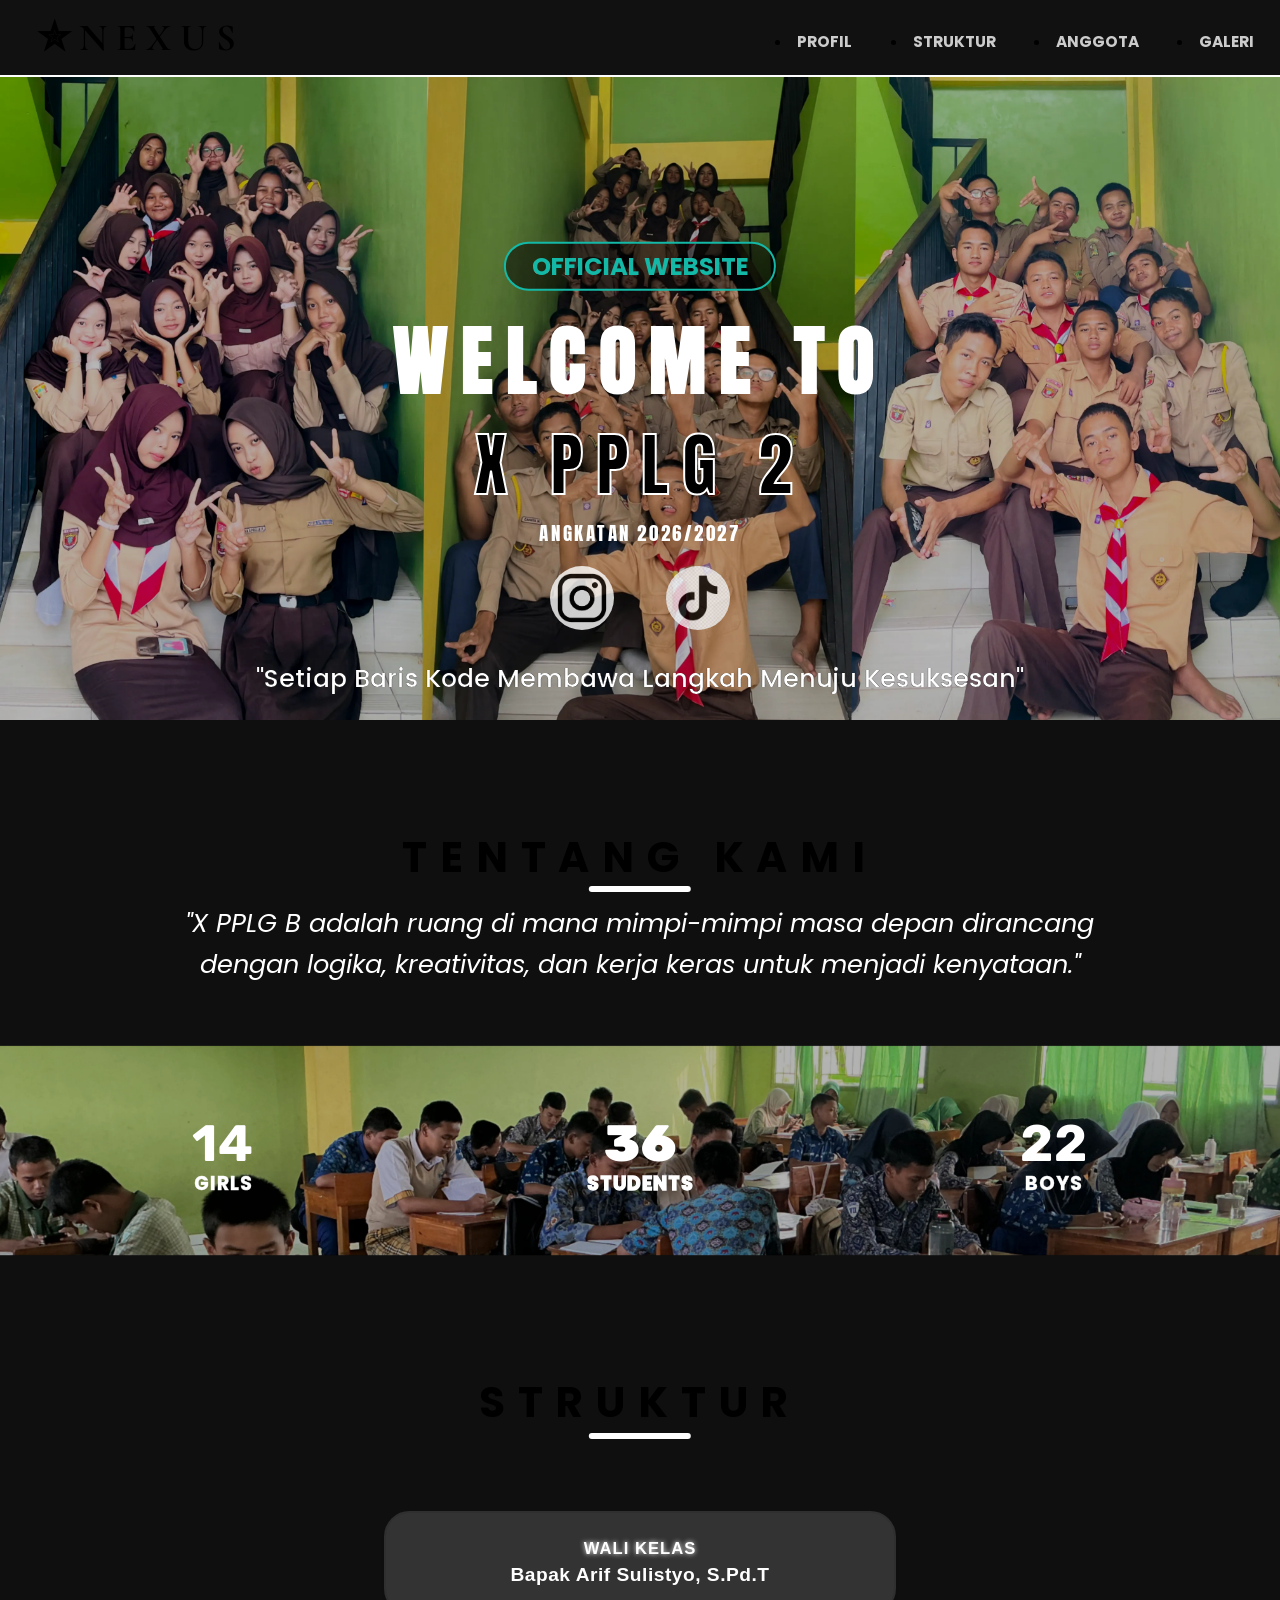
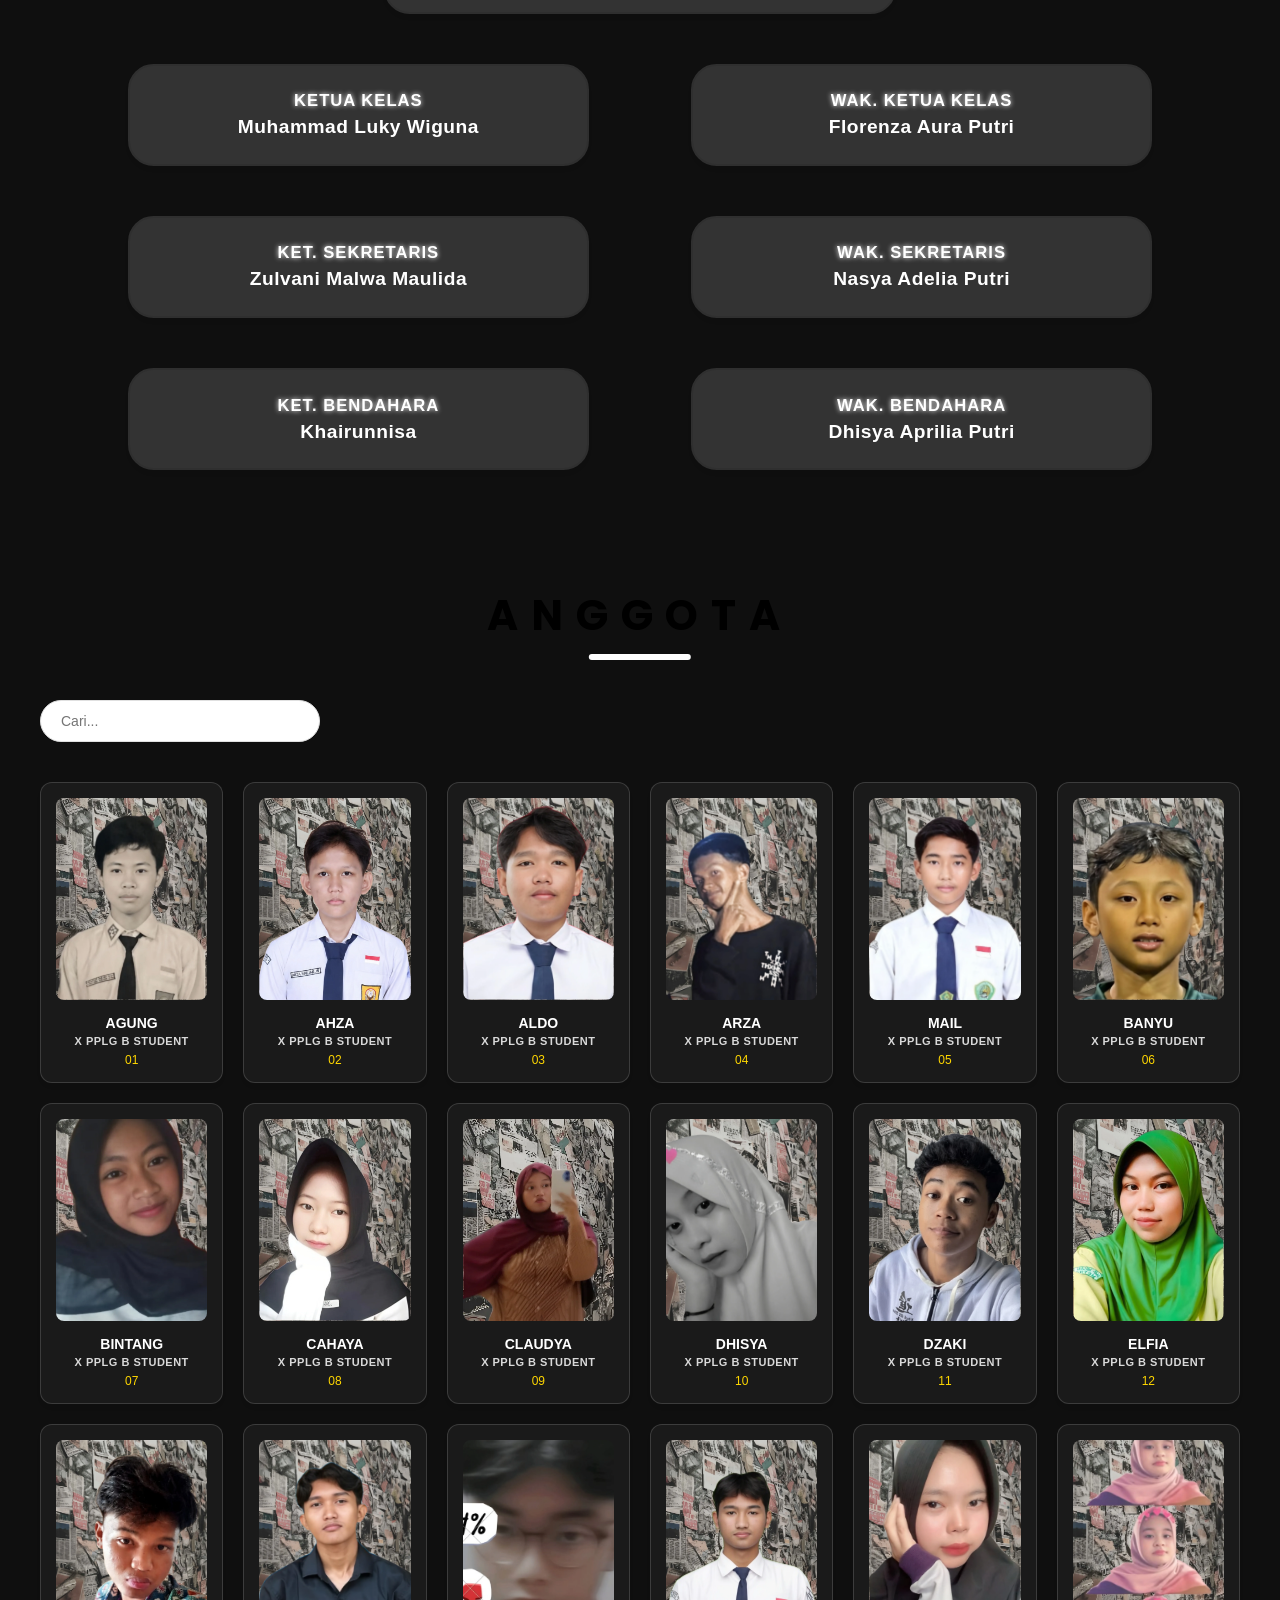
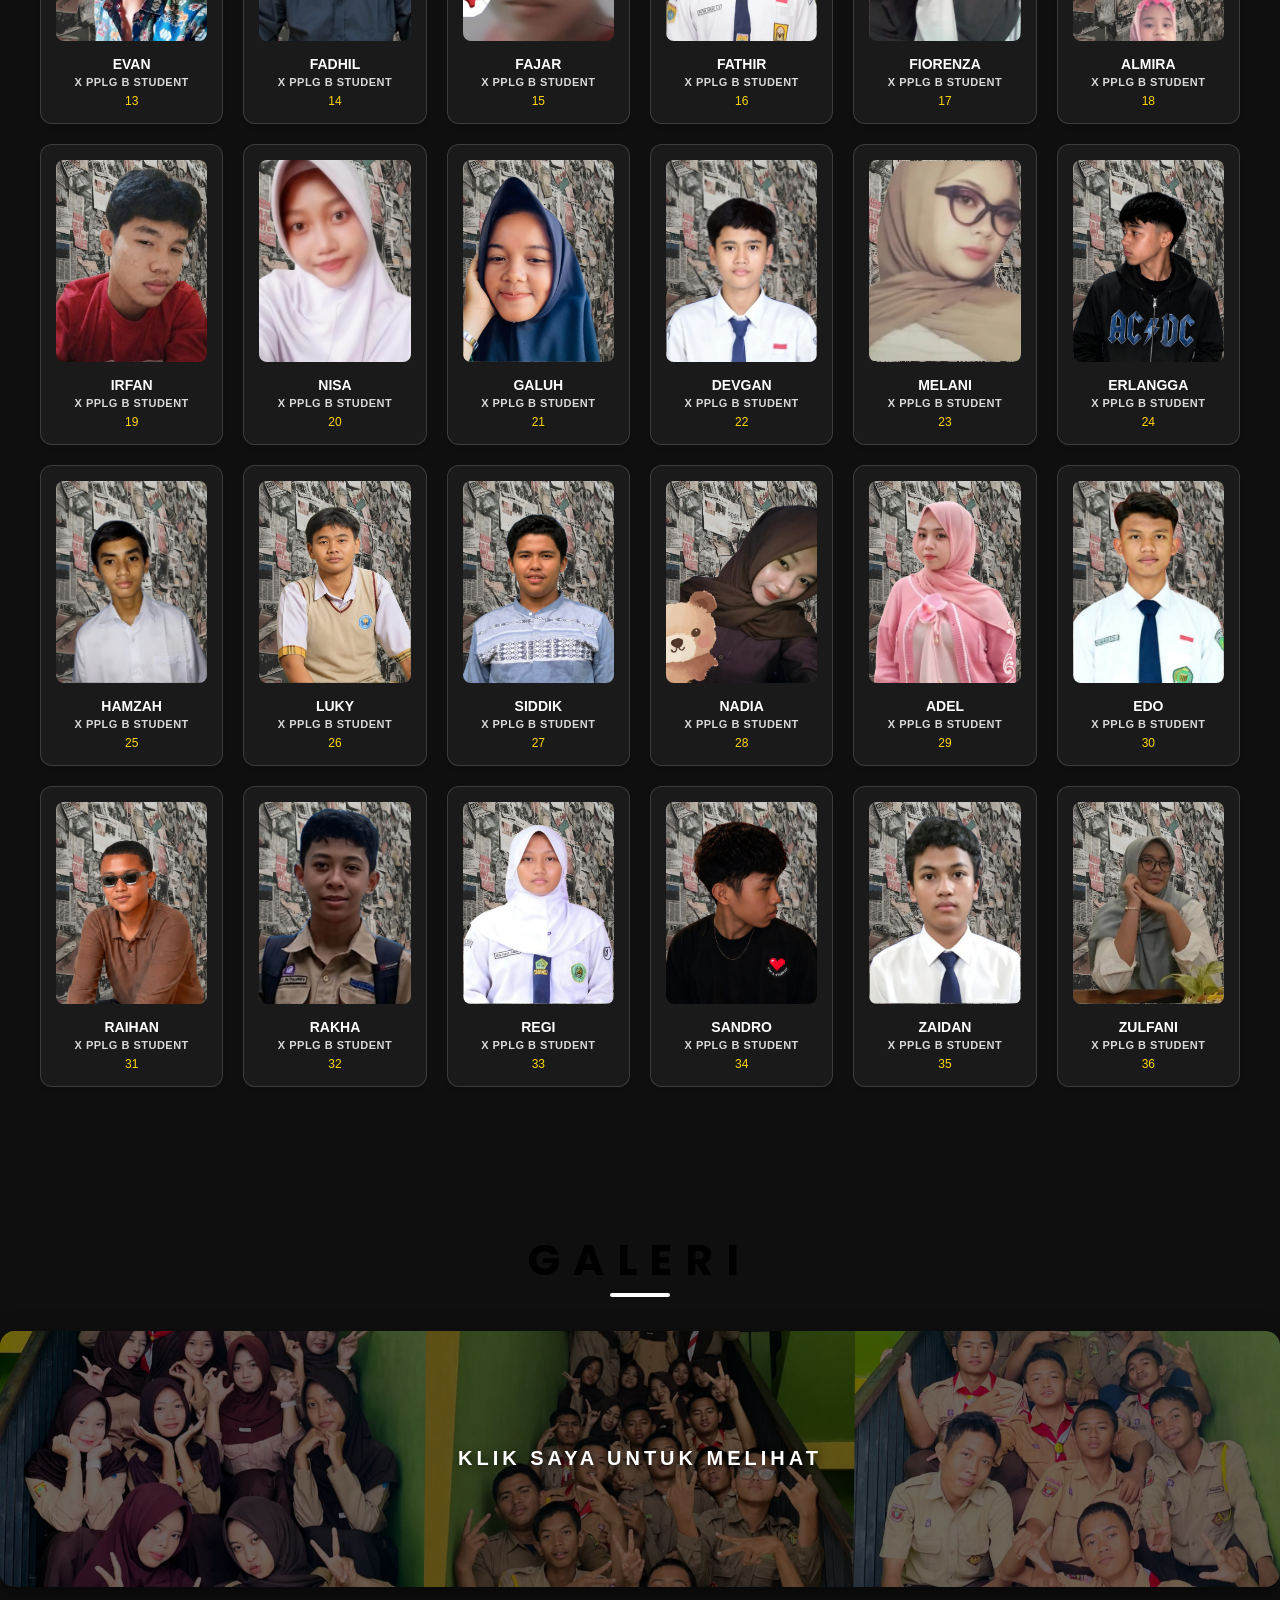
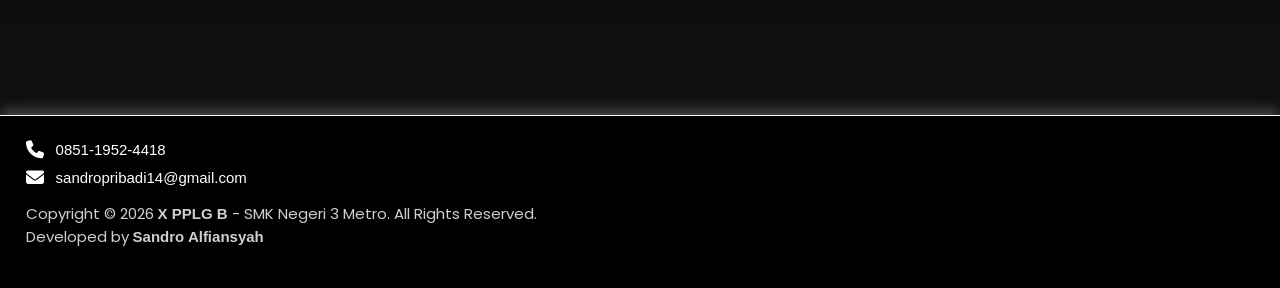
==== commit 2c2d1e79: "tambah verifikasi google" ====
--- a/index.html
+++ b/index.html
@@ -2,6 +2,7 @@
 <html lang="id">
 <head>
   <meta charset="UTF-8">
+  <meta name="google-site-verification" content="KmBetNCaoevquYMl-bAzqvJhKPX7zGW9iPjYLumgdUM" />
   <meta name="viewport" content="width=device-width, initial-scale=1.0">
   <meta http-equiv="X-UA-Compatible" content="ie=edge">
   <link rel="stylesheet" href="style.css">
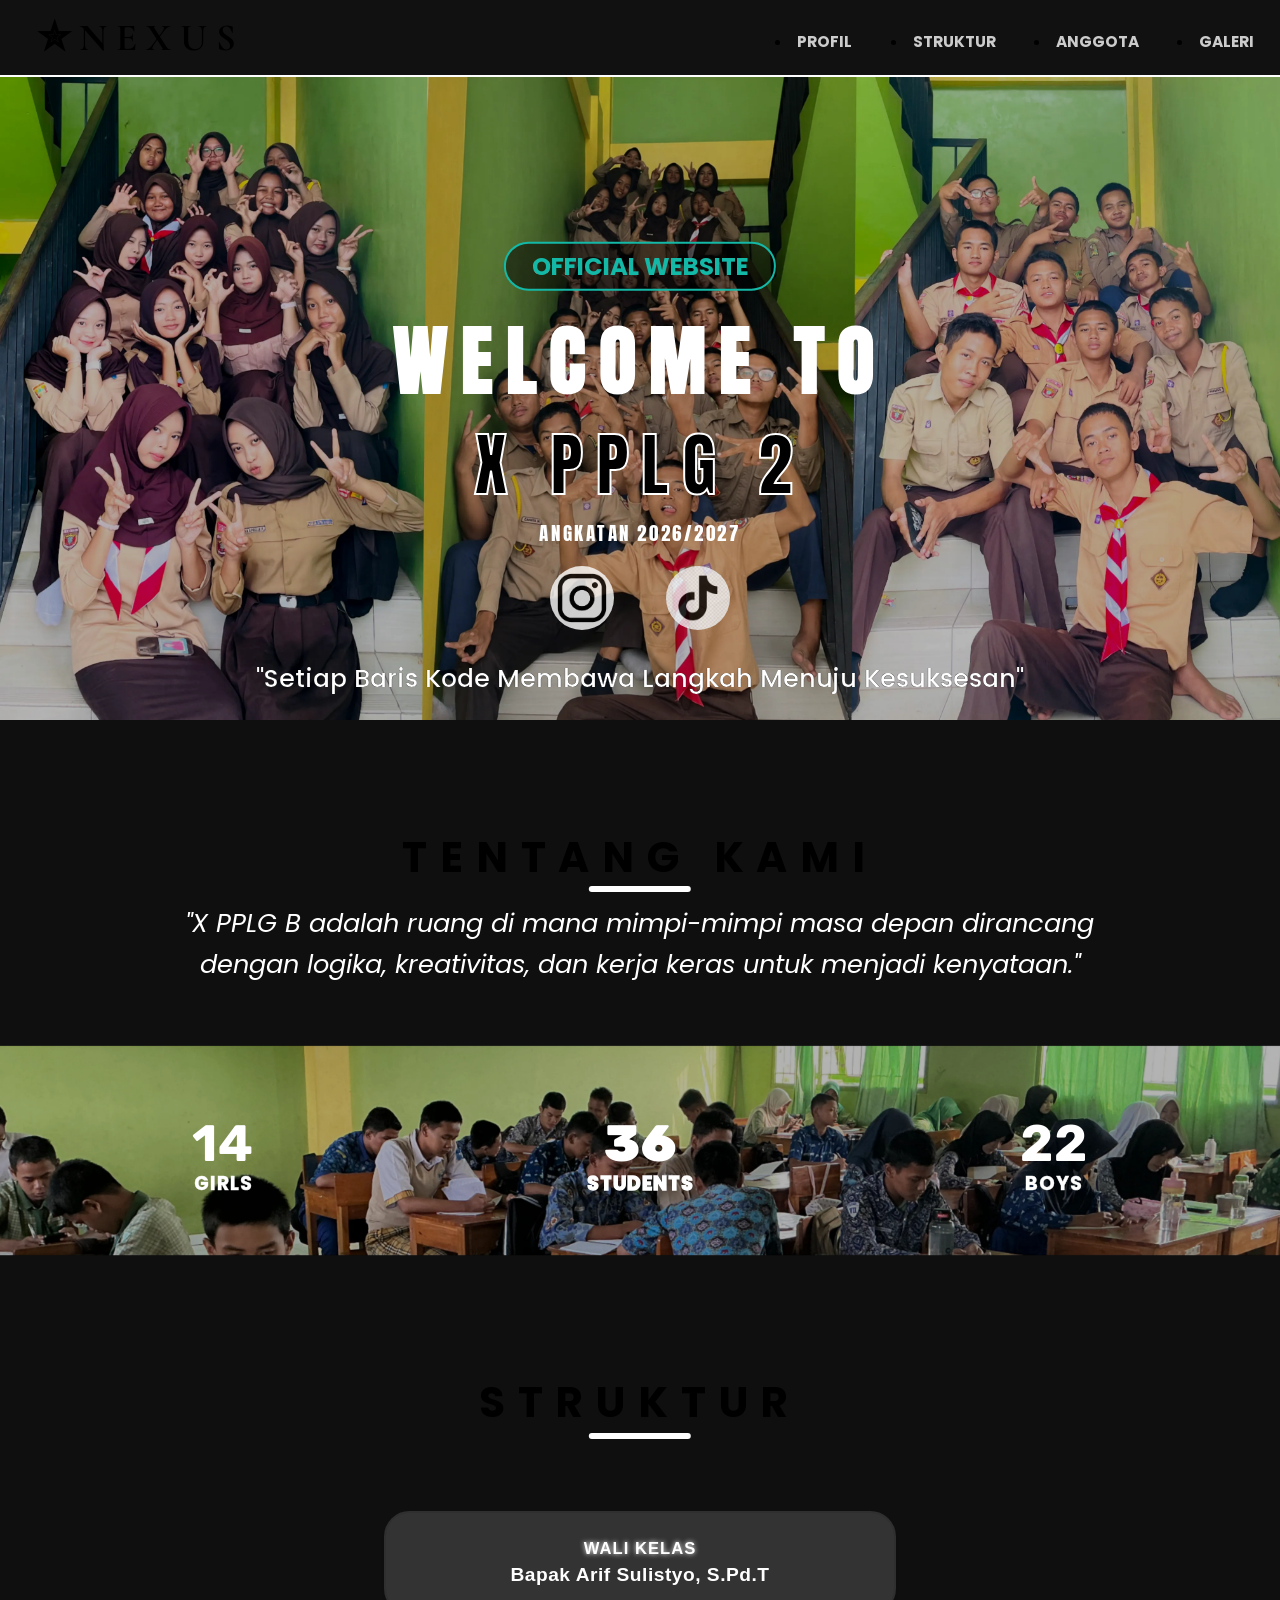
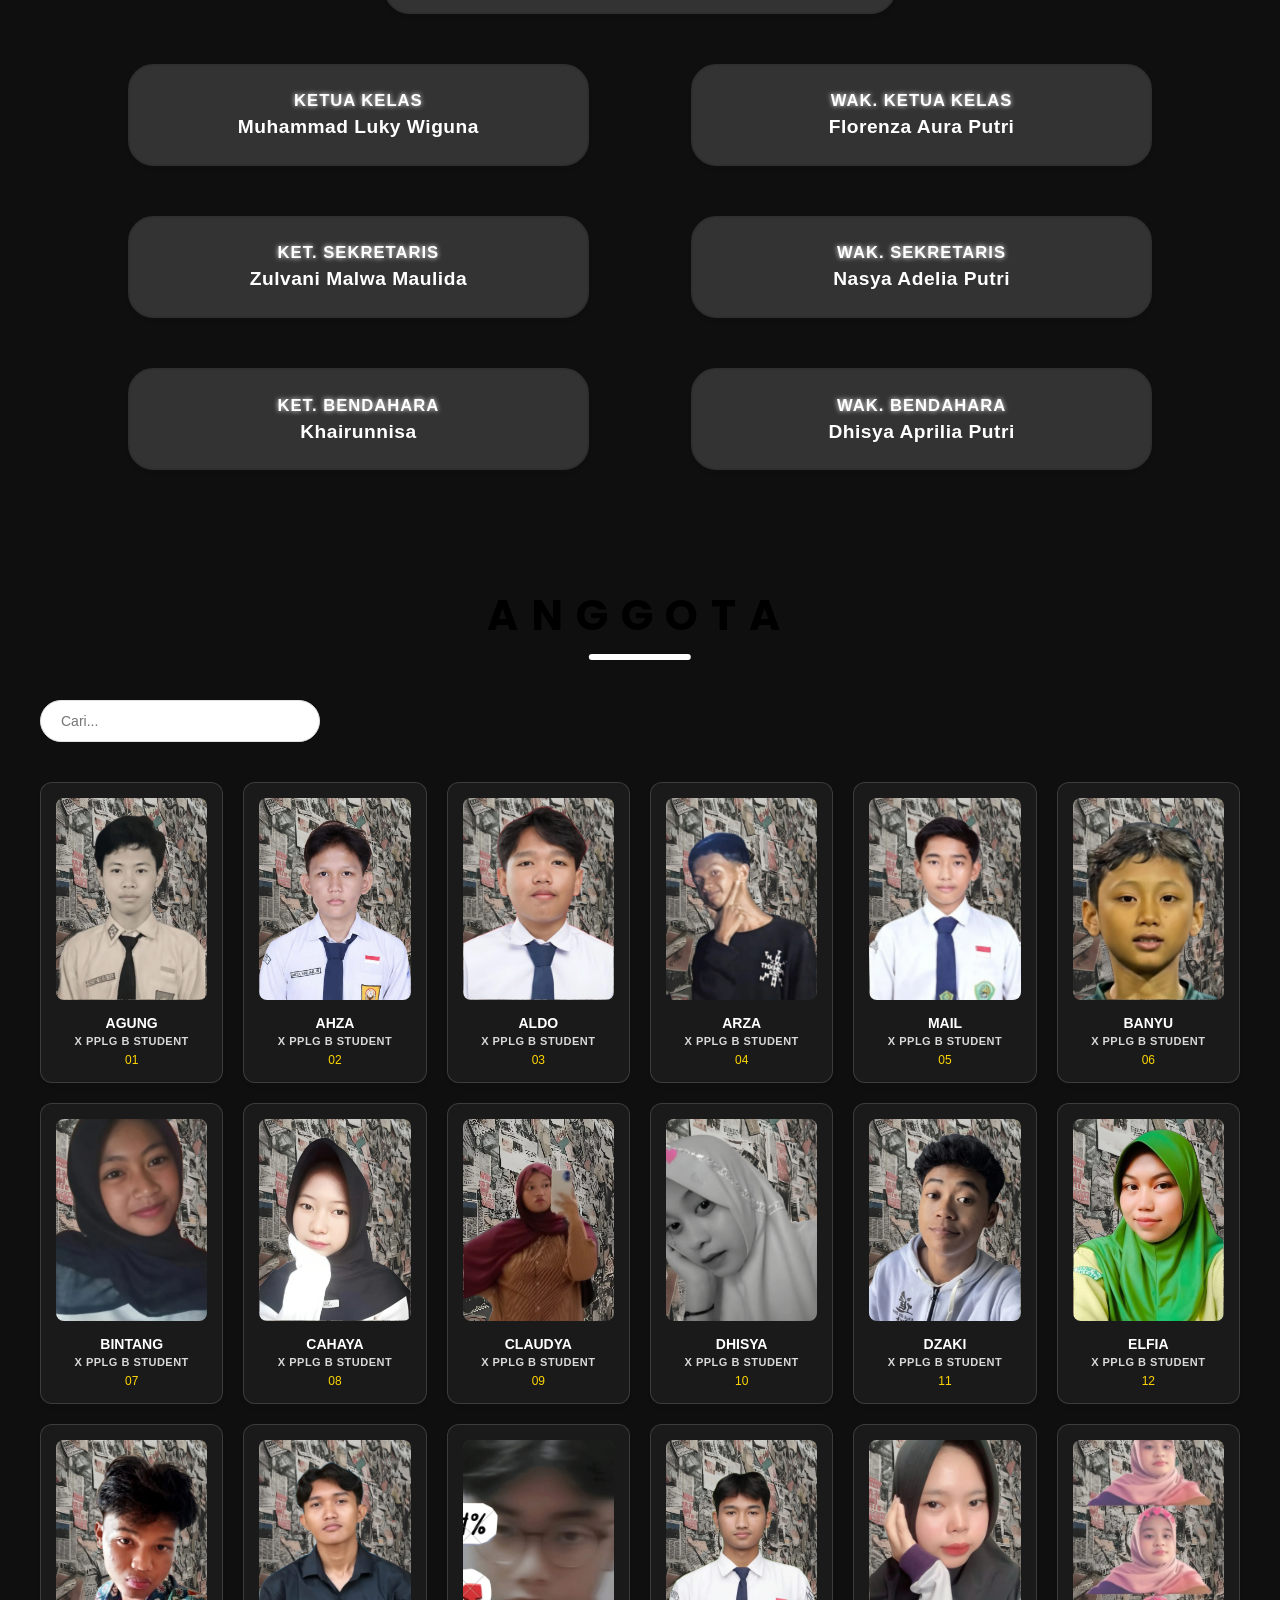
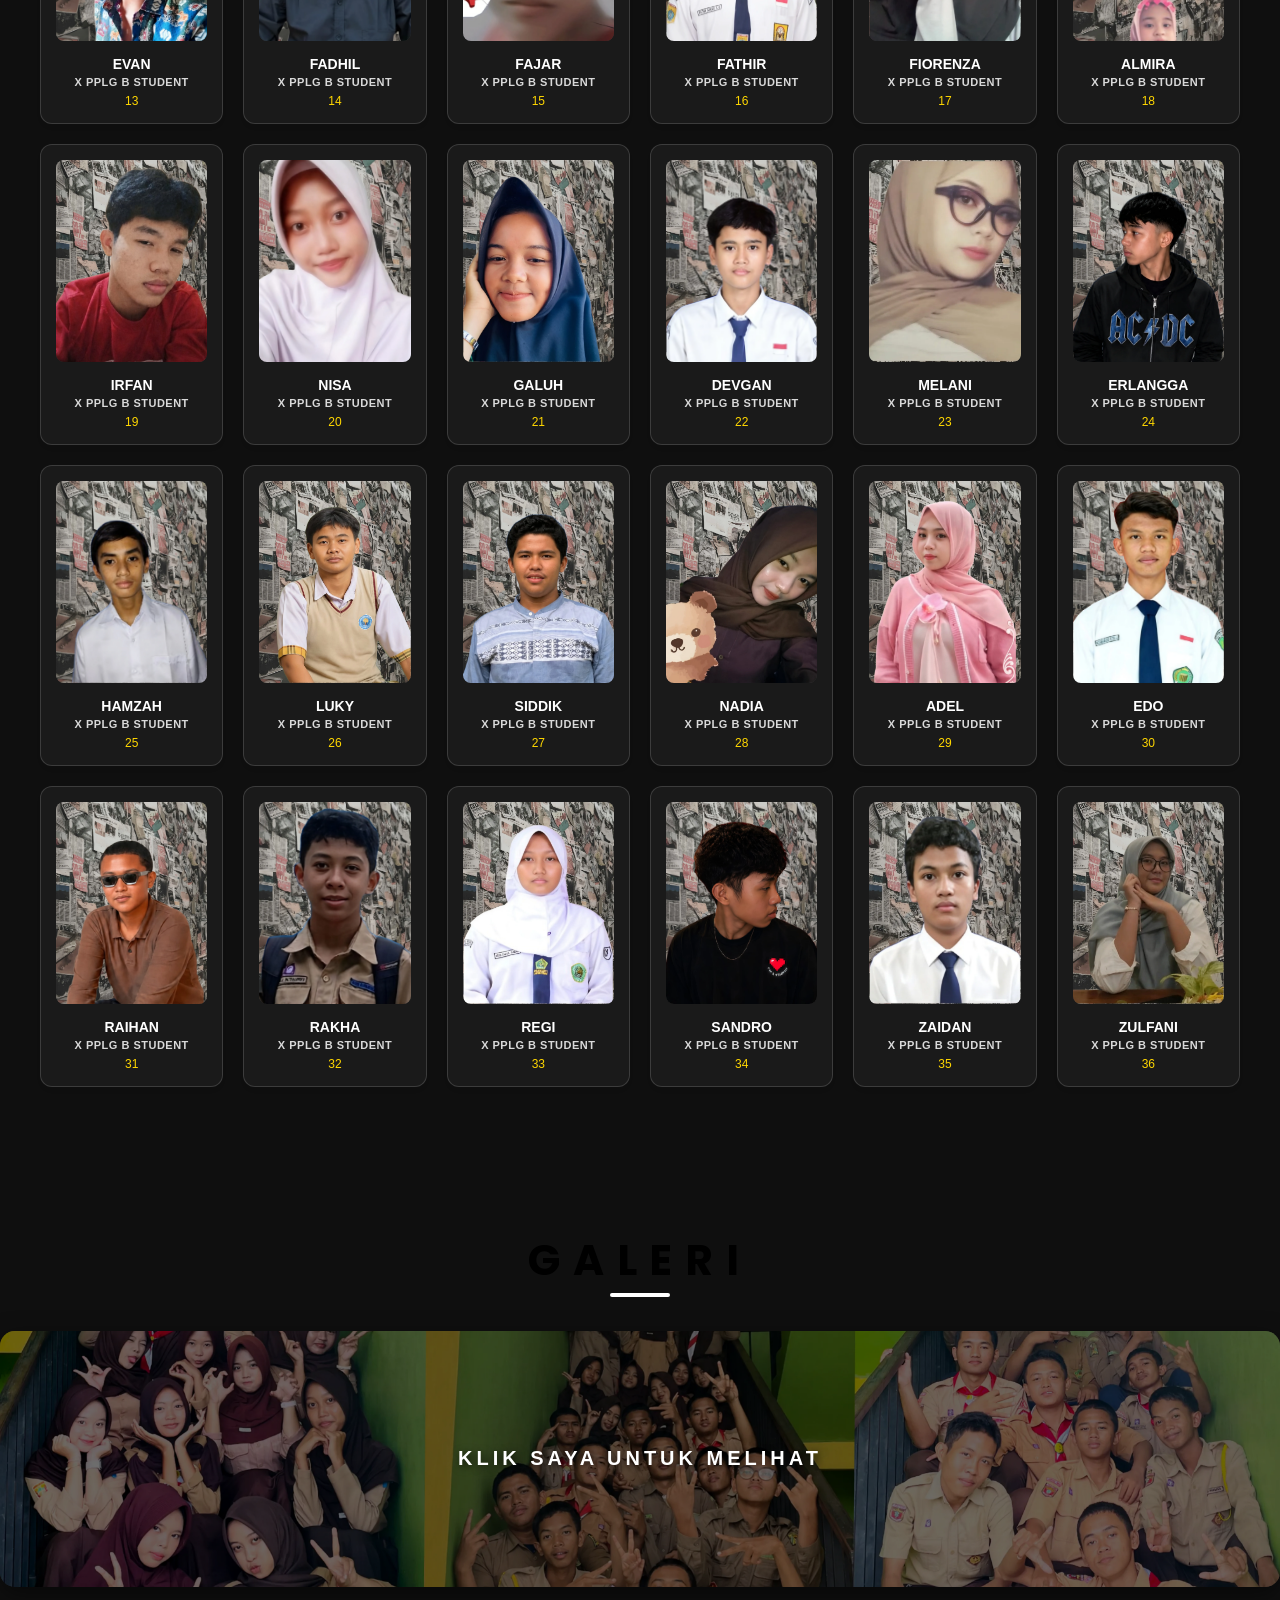
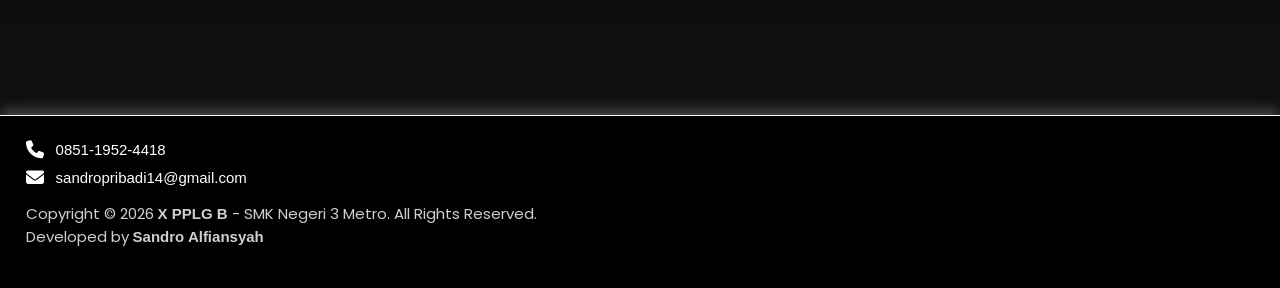
==== commit d9367775: "Hapus index.htm" ====
--- a/index.html
+++ b/index.html
@@ -30,7 +30,7 @@
        <p class="p2">X PPLG 2</p>
        <p class="p3">ANGKATAN 2026/2027</p>
        <div class="instagram">
-         <a href="https://www.instagram.com/nexusclassb._?igsh=MXdsYm1zbzM0ajNnZg== target="_blank class="logo-instagram">
+         <a href="https://www.instagram.com/x_pplg.b?igsh=MXdsYm1zbzM0ajNnZg==" target="_blank" class="logo-instagram">
          </a>
          <a href="" target="_blank" class="logo-tiktok"></a>
         </div>
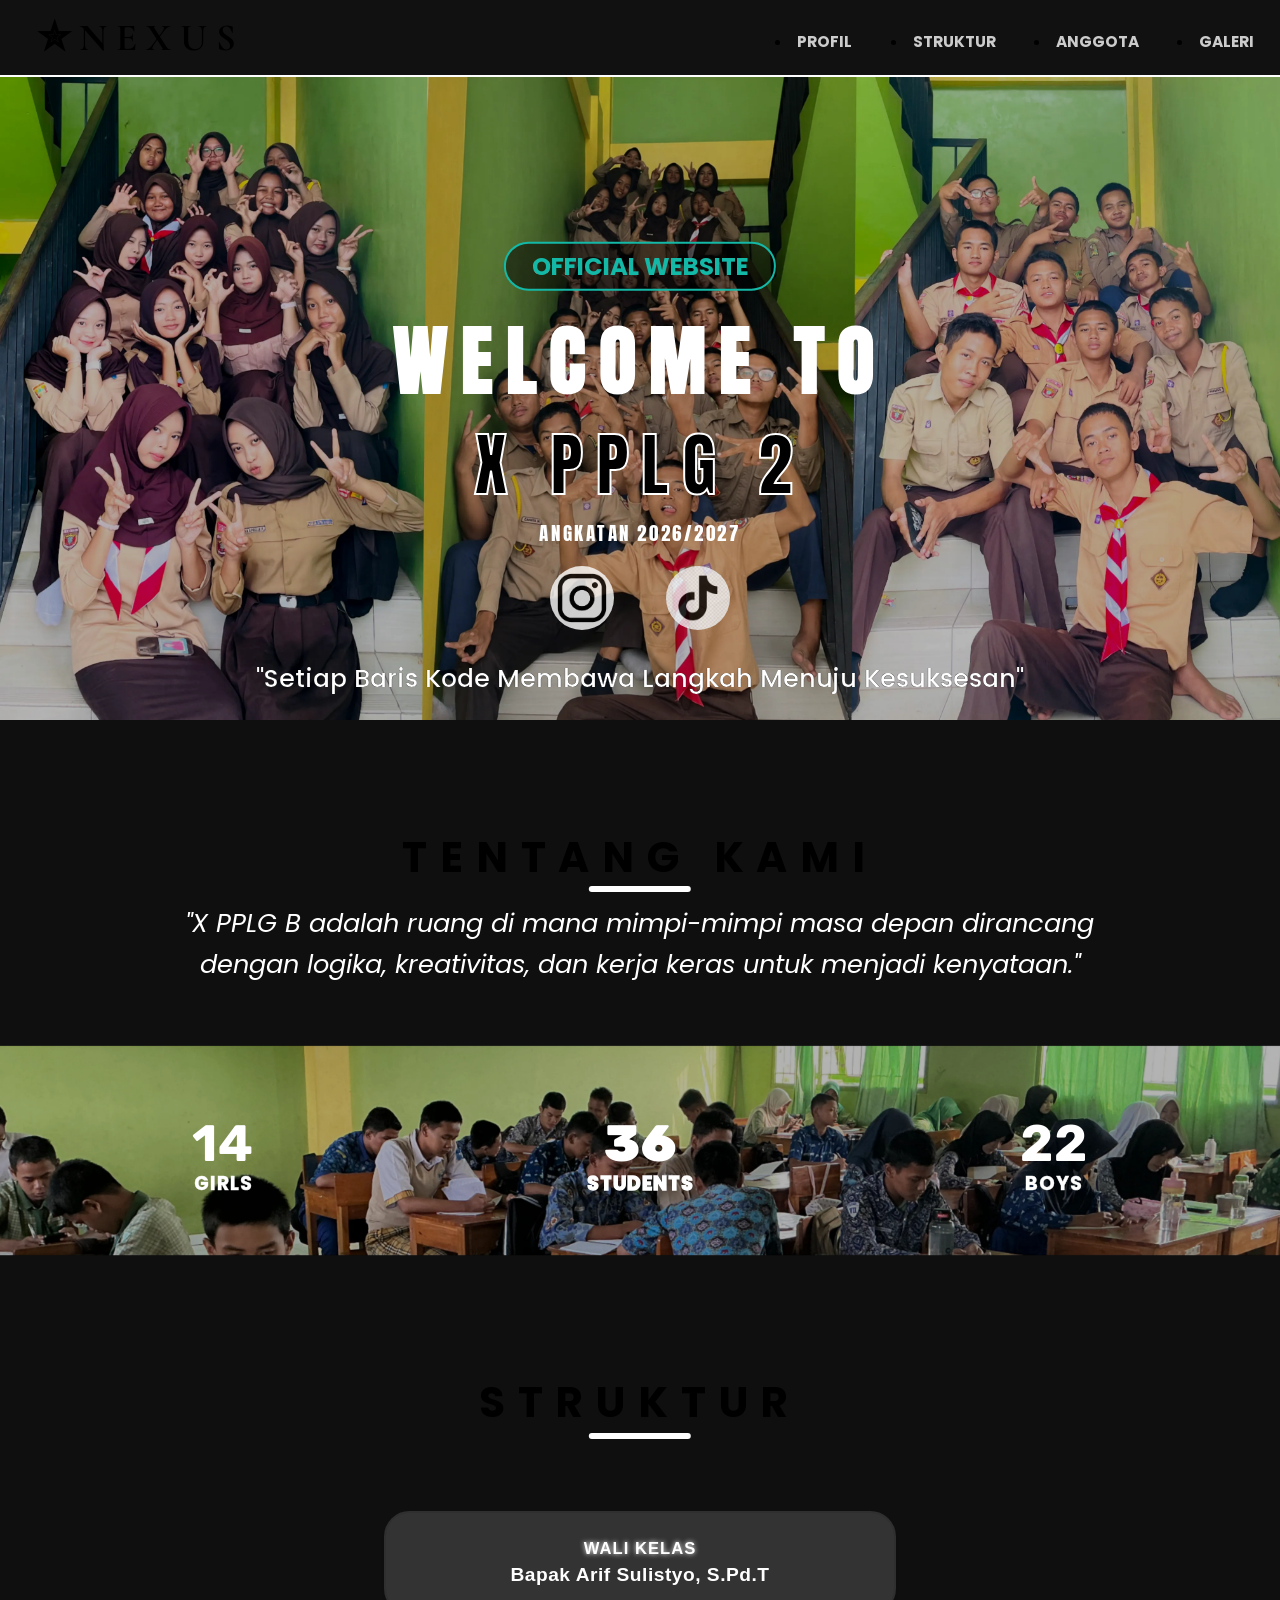
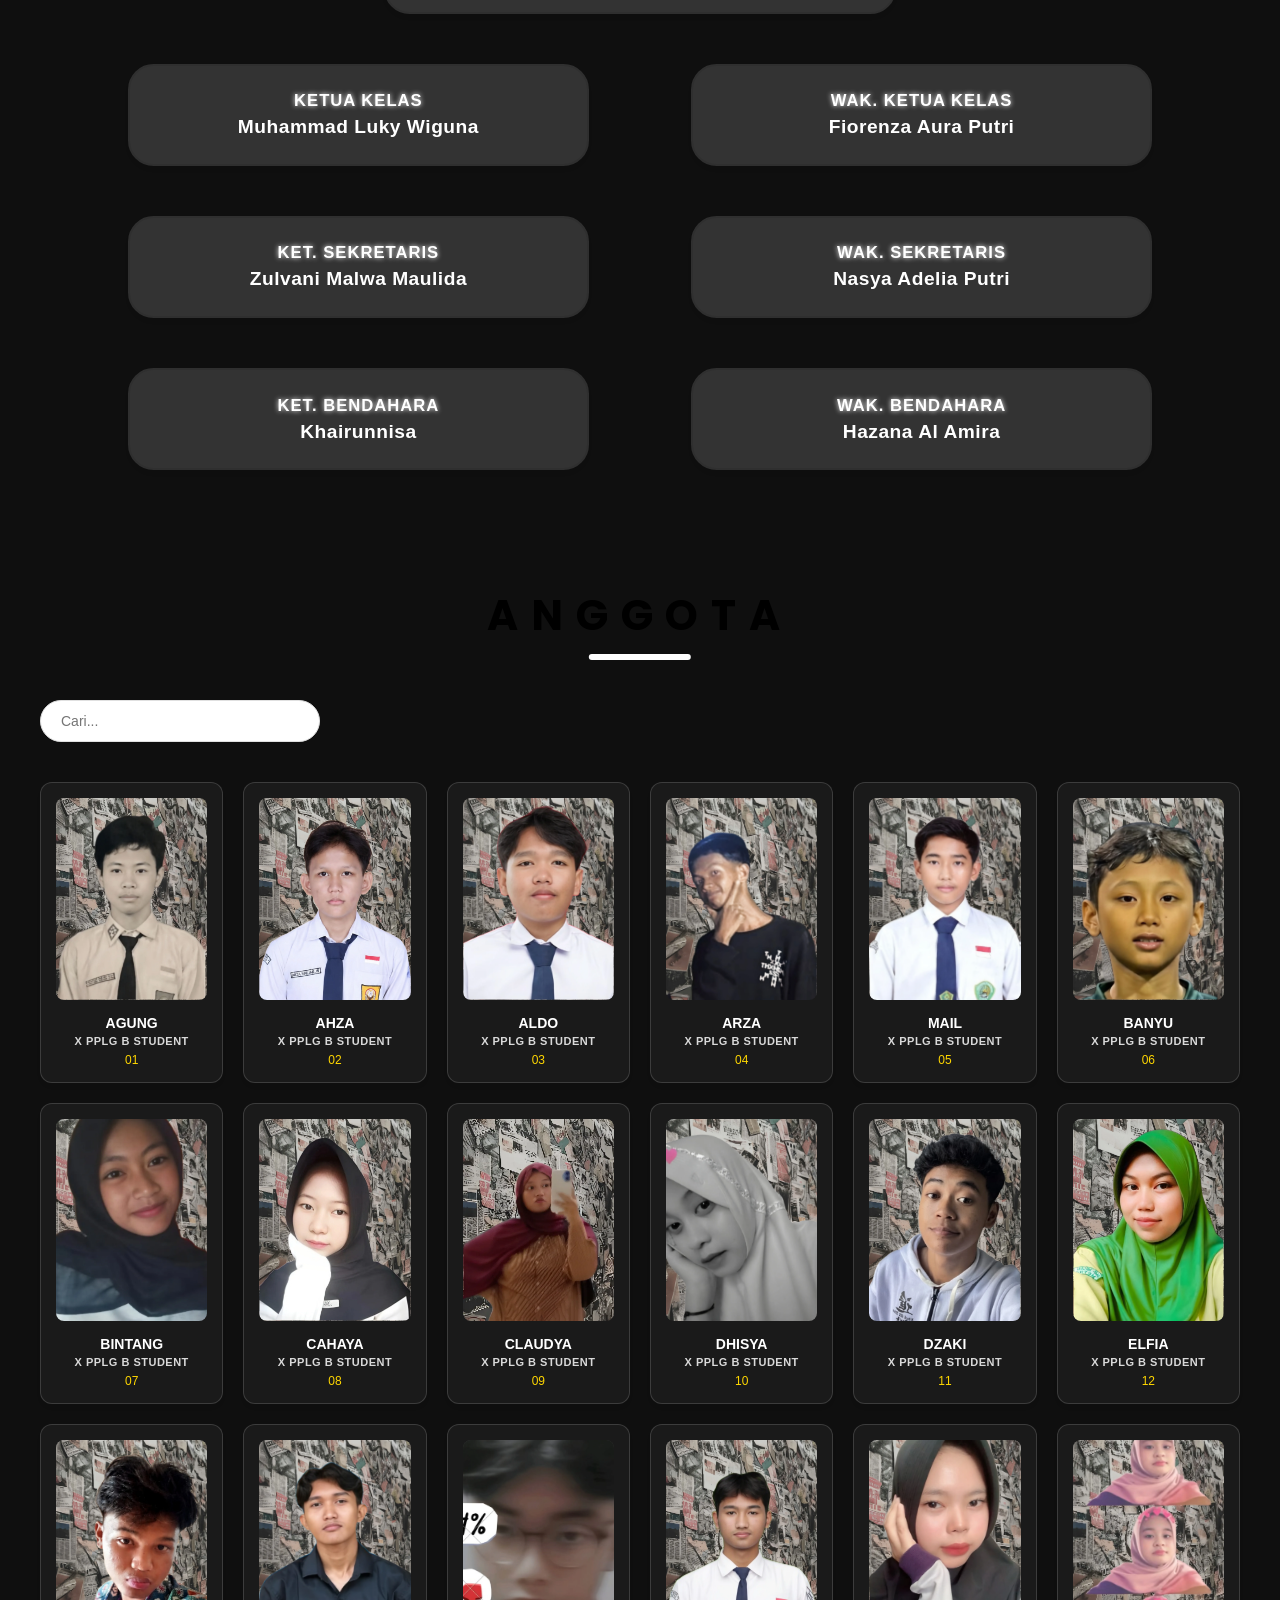
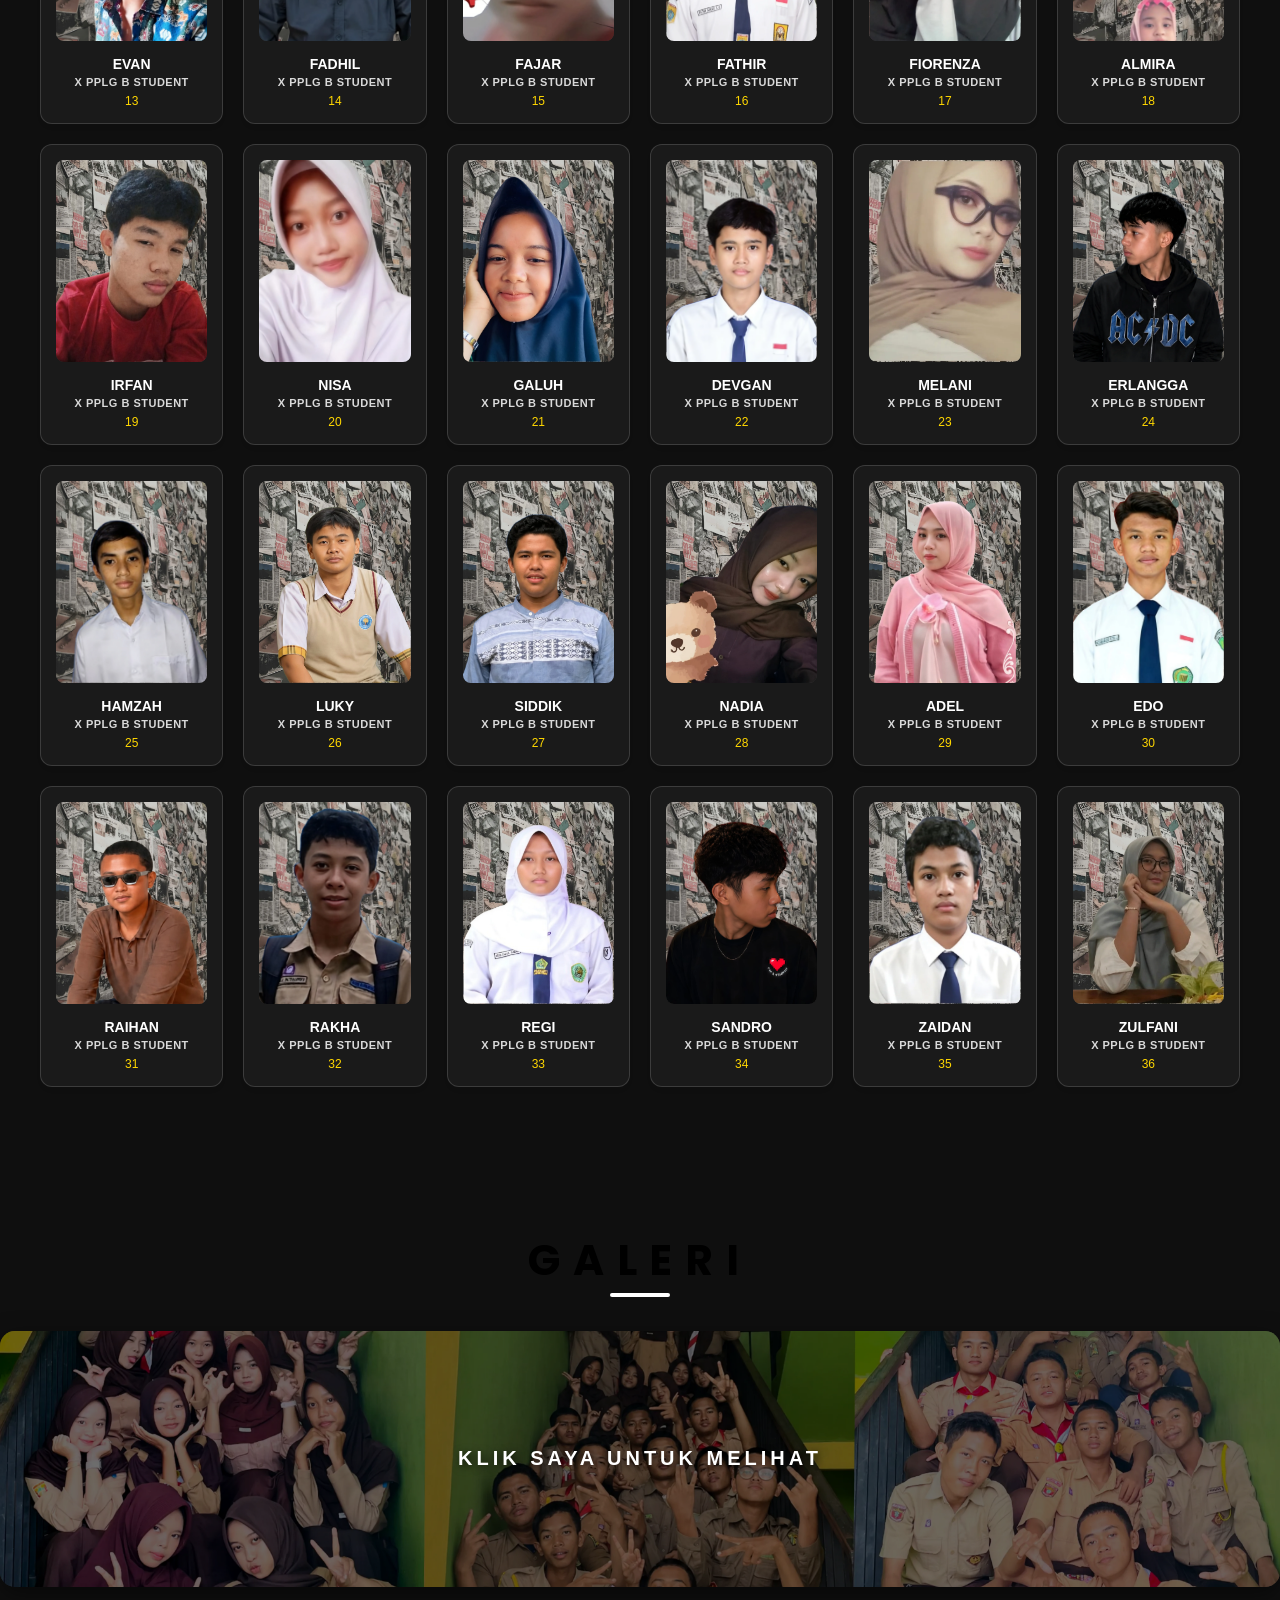
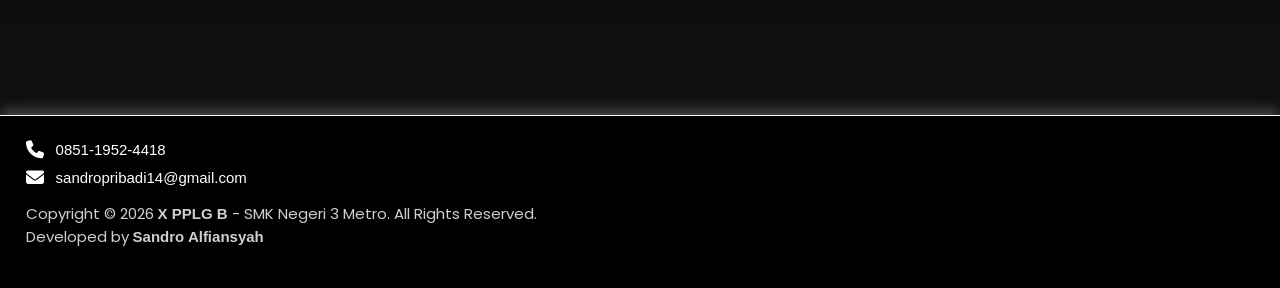
==== commit b93e1101: "Update index.html Ubah nama Wakli bendahara  Uba nama wakil ketua kelas" ====
--- a/index.html
+++ b/index.html
@@ -76,7 +76,7 @@
             </div>
             <div class="card">
                 <div class="role">Wak. Ketua Kelas</div>
-                <div class="name">Florenza Aura Putri</div>
+                <div class="name">Fiorenza Aura Putri</div>
             </div>
         </div>
 
@@ -98,7 +98,7 @@
             </div>
             <div class="card">
                 <div class="role">Wak. Bendahara</div>
-                <div class="name">Dhisya Aprilia Putri</div>
+                <div class="name">Hazana Al Amira</div>
             </div>
         </div>
     </div>
